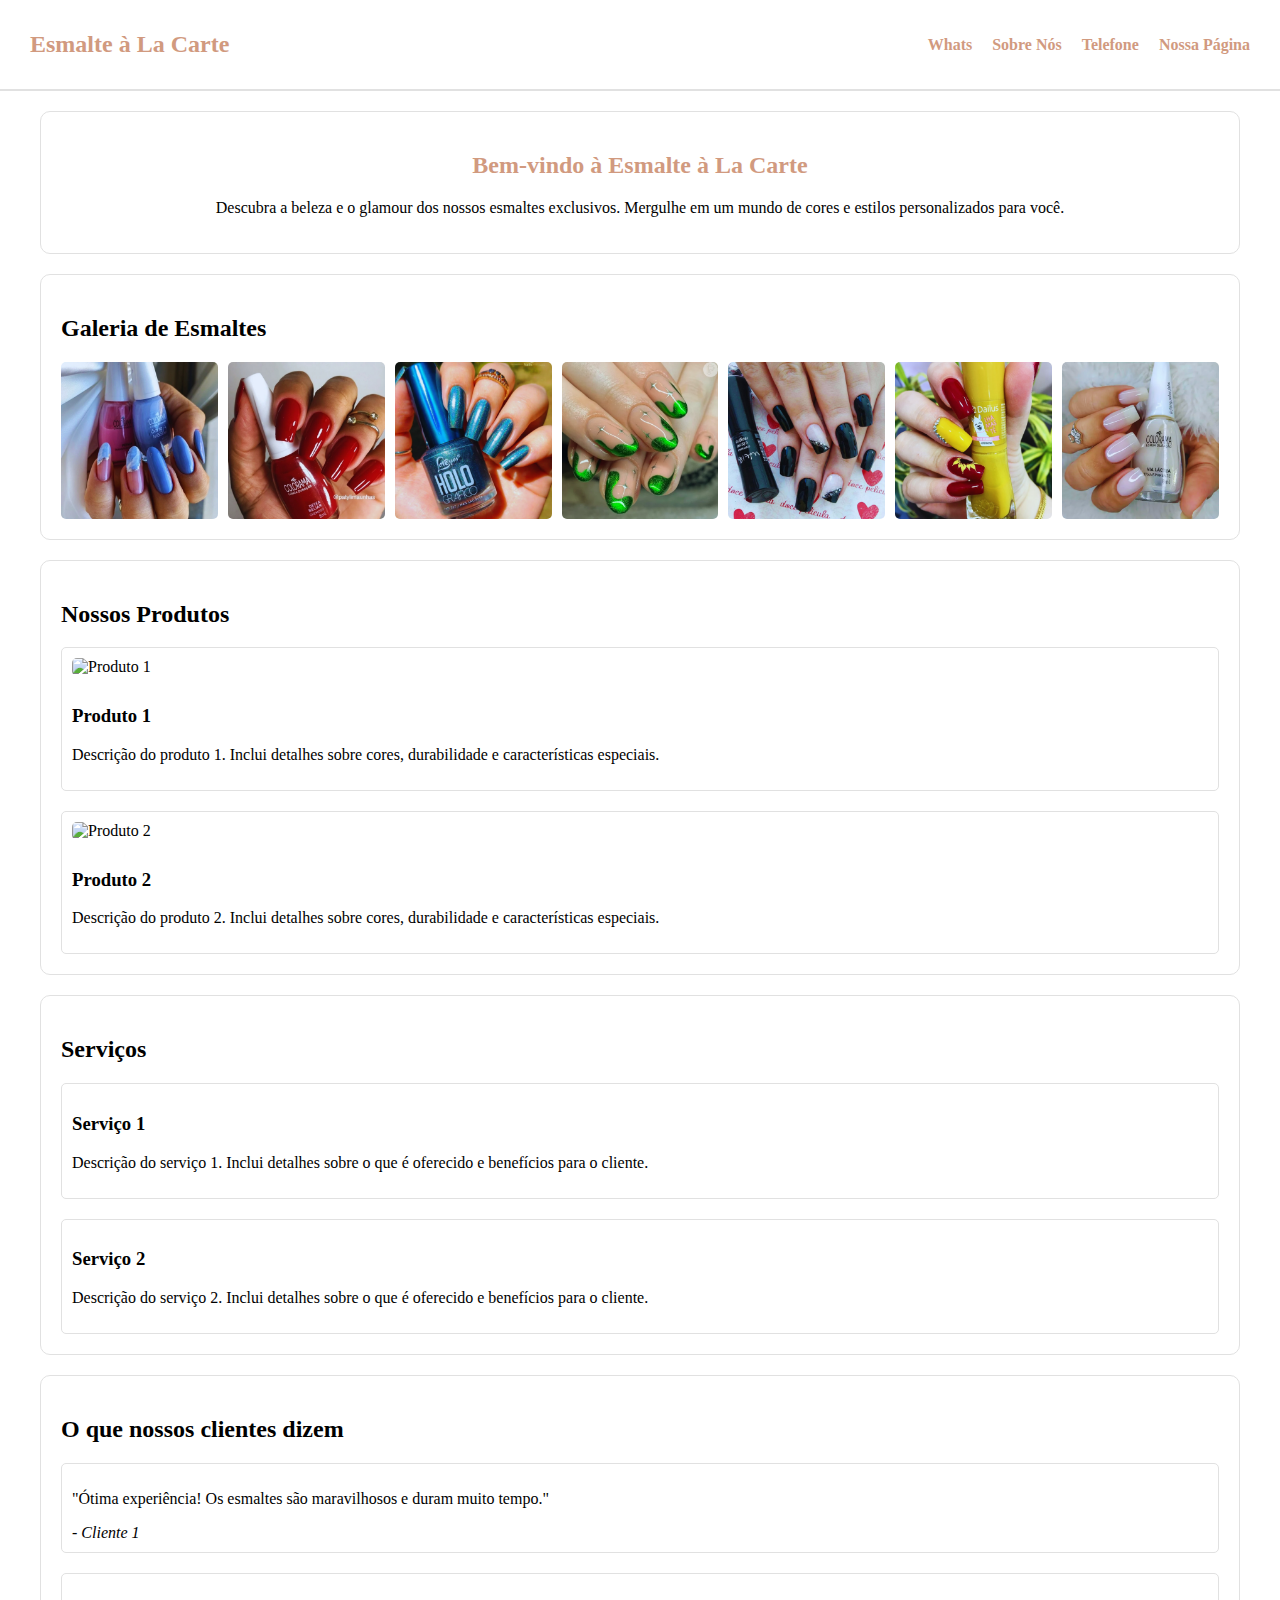
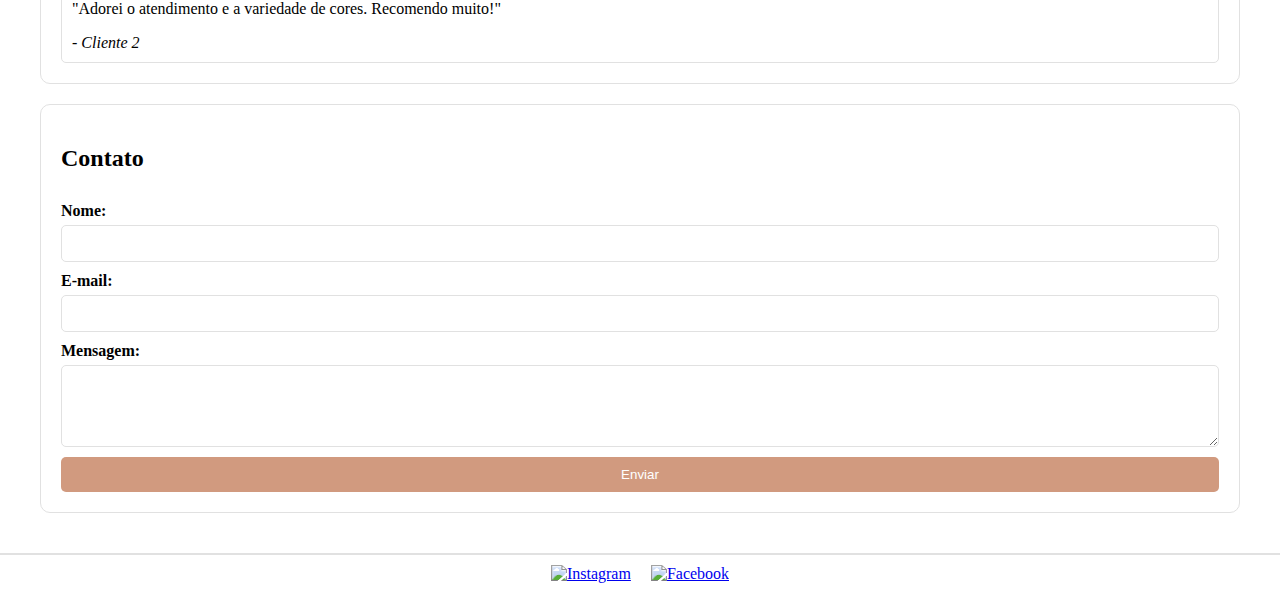
==== index.html @ 8a5c45cd "x" ====
<!DOCTYPE html>
<html lang="pt-BR">
<head>
    <meta charset="UTF-8">
    <meta name="viewport" content="width=device-width, initial-scale=1.0">
    <title>Esmalte à La Carte</title>
    <link rel="stylesheet" href="css/styles.css">
    <style>
       
        body {
            margin: 0;
            padding: 0;
            overflow: hidden; 
            color: var(--text-color);
        }
        
        .background-video {
            position: absolute;
            top: 0;
            left: 0;
            width: 100%;
            height: 100%;
            object-fit: cover; 
            z-index: -1; /
        }

        header, main, footer {
            position: relative; 
            z-index: 1;
        }
    </style>
</head>
<body>
    
    <video class="background-video" autoplay muted loop>
        <source src="css/capa.mp4" type="video/mp4">
        Seu navegador não suporta a tag de vídeo.
    </video>

    <header>
        <div class="logo">
            <h1>Esmalte à La Carte</h1>
        </div>
        <nav>
            <ul>
                <li><a href="#">Whats</a></li>
                <li><a href="#">Sobre Nós</a></li>
                <li><a href="#">Telefone</a></li>
                <li><a href="#">Nossa Página</a></li>
            </ul>
        </nav>
    </header>

    <main>
        <section class="hero">
            <h2>Bem-vindo à Esmalte à La Carte</h2>
            <p>Descubra a beleza e o glamour dos nossos esmaltes exclusivos. Mergulhe em um mundo de cores e estilos personalizados para você.</p>
        </section>

        <section class="gallery">
            <h2>Galeria de Esmaltes</h2>
            <div class="gallery-images">
                <img src="img/1.jpg" alt="Esmalte 1">
                <img src="img/2.jpg" alt="Esmalte 2">
                <img src="img/3.png" alt="Esmalte 3">
                <img src="img/4.png" alt="Esmalte 4">
                <img src="img/5.png" alt="Esmalte 5">
                <img src="img/6.png" alt="Esmalte 6">
                <img src="img/7.png" alt="Esmalte 7">
            </div>
        </section>

        <section class="products">
            <h2>Nossos Produtos</h2>
            <div class="product-list">
                <div class="product-item">
                    <img src="product1.jpg" alt="Produto 1">
                    <h3>Produto 1</h3>
                    <p>Descrição do produto 1. Inclui detalhes sobre cores, durabilidade e características especiais.</p>
                </div>
                <div class="product-item">
                    <img src="product2.jpg" alt="Produto 2">
                    <h3>Produto 2</h3>
                    <p>Descrição do produto 2. Inclui detalhes sobre cores, durabilidade e características especiais.</p>
                </div>
            </div>
        </section>

        <section class="services">
            <h2>Serviços</h2>
            <div class="service-list">
                <div class="service-item">
                    <h3>Serviço 1</h3>
                    <p>Descrição do serviço 1. Inclui detalhes sobre o que é oferecido e benefícios para o cliente.</p>
                </div>
                <div class="service-item">
                    <h3>Serviço 2</h3>
                    <p>Descrição do serviço 2. Inclui detalhes sobre o que é oferecido e benefícios para o cliente.</p>
                </div>
               
            </div>
        </section>

        <section class="testimonials">
            <h2>O que nossos clientes dizem</h2>
            <div class="testimonial-list">
                <div class="testimonial-item">
                    <p>"Ótima experiência! Os esmaltes são maravilhosos e duram muito tempo."</p>
                    <cite>- Cliente 1</cite>
                </div>
                <div class="testimonial-item">
                    <p>"Adorei o atendimento e a variedade de cores. Recomendo muito!"</p>
                    <cite>- Cliente 2</cite>
                </div>
                
            </div>
        </section>

        <section class="contact">
            <h2>Contato</h2>
            <form action="#" method="post">
                <label for="name">Nome:</label>
                <input type="text" id="name" name="name" required>
                
                <label for="email">E-mail:</label>
                <input type="email" id="email" name="email" required>
                
                <label for="message">Mensagem:</label>
                <textarea id="message" name="message" rows="4" required></textarea>
                
                <button type="submit">Enviar</button>
            </form>
        </section>
    </main>

    <footer>
        <div class="social-icons">
            <a href="#"><img src="instagram.ico" alt="Instagram"></a>
            <a href="#"><img src="facebook.ico" alt="Facebook"></a>
        </div>
    </footer>
</body>
</html>
---- css/styles.css ----
/* CSS para o vídeo de fundo */
body {
    margin: 0;
    padding: 0;
    overflow: hidden; /* Evita barras de rolagem */
    color: var(--text-color);
}

.background-video {
    position: absolute;
    top: 0;
    left: 0;
    width: 100%;
    height: 100%;
    object-fit: cover; /* Faz o vídeo cobrir toda a tela */
    z-index: -1; /* Coloca o vídeo atrás do conteúdo */
}

header, main, footer {
    position: relative; /* Garante que o conteúdo esteja sobre o vídeo */
    z-index: 1;
}

/* Estilo do cabeçalho */
header {
    background: rgba(255, 255, 255, 0.8); /* Fundo branco semi-transparente */
    border-bottom: 2px solid #e1e1e1;
    padding: 15px 30px;
    display: flex;
    justify-content: space-between;
    align-items: center;
}

.logo h1 {
    font-size: 24px;
    color: #d19a7f; /* Cor dourada para o tema */
}

nav ul {
    list-style: none;
    display: flex;
    gap: 20px;
    margin: 0;
    padding: 0;
}

nav a {
    text-decoration: none;
    color: #d19a7f;
    font-weight: bold;
    transition: color 0.3s;
}

nav a:hover {
    color: #b36f6f; /* Efeito hover para o menu */
}

/* Estilo das seções principais */
main {
    padding: 20px;
    max-width: 1200px; /* Largura máxima para centralizar o conteúdo */
    margin: 0 auto; /* Centraliza o conteúdo horizontalmente */
}

.hero, .gallery, .products, .services, .testimonials, .contact {
    background: rgba(255, 255, 255, 0.9); /* Fundo branco quase opaco */
    border: 1px solid #e1e1e1;
    padding: 20px;
    border-radius: 10px;
    margin-bottom: 20px;
}

.hero {
    text-align: center;
}

.hero h2 {
    color: #d19a7f;
}

.gallery-images {
    display: grid;
    grid-template-columns: repeat(auto-fill, minmax(150px, 1fr));
    gap: 10px;
}

.gallery-images img {
    width: 100%;
    height: auto;
    border-radius: 5px;
    transition: transform 0.3s, box-shadow 0.3s;
}

.gallery-images img:hover {
    transform: scale(1.05); /* Efeito hover para as imagens */
    box-shadow: 0 4px 8px rgba(0, 0, 0, 0.2);
}

.product-list, .service-list, .testimonial-list {
    display: flex;
    flex-wrap: wrap;
    gap: 20px;
}

.product-item, .service-item, .testimonial-item {
    flex: 1 1 calc(50% - 20px);
    background: #fff;
    border: 1px solid #e1e1e1;
    border-radius: 5px;
    padding: 10px;
}

.product-item img, .service-item img {
    width: 100%;
    border-radius: 5px;
    margin-bottom: 10px;
}

form {
    display: flex;
    flex-direction: column;
}

form label {
    margin-top: 10px;
    font-weight: bold;
}

form input, form textarea {
    padding: 10px;
    margin-top: 5px;
    border: 1px solid #e1e1e1;
    border-radius: 5px;
}

form button {
    margin-top: 10px;
    padding: 10px;
    background-color: #d19a7f;
    border: none;
    color: #fff;
    border-radius: 5px;
    cursor: pointer;
    transition: background-color 0.3s;
}

form button:hover {
    background-color: #b36f6f;
}

footer {
    background: rgba(255, 255, 255, 0.8); /* Fundo branco semi-transparente */
    padding: 10px 20px;
    text-align: center;
    border-top: 2px solid #e1e1e1;
}

.social-icons {
    display: flex;
    justify-content: center;
    gap: 20px;
}

.social-icons img {
    width: 24px;
    height: 24px;
    transition: opacity 0.3s;
}

.social-icons img:hover {
    opacity: 0.7; /* Efeito hover para os ícones sociais */
}

/* Estilo padrão do cursor para links e botões */
a, button {
    cursor: pointer; /* Cursor em forma de dedo */
}
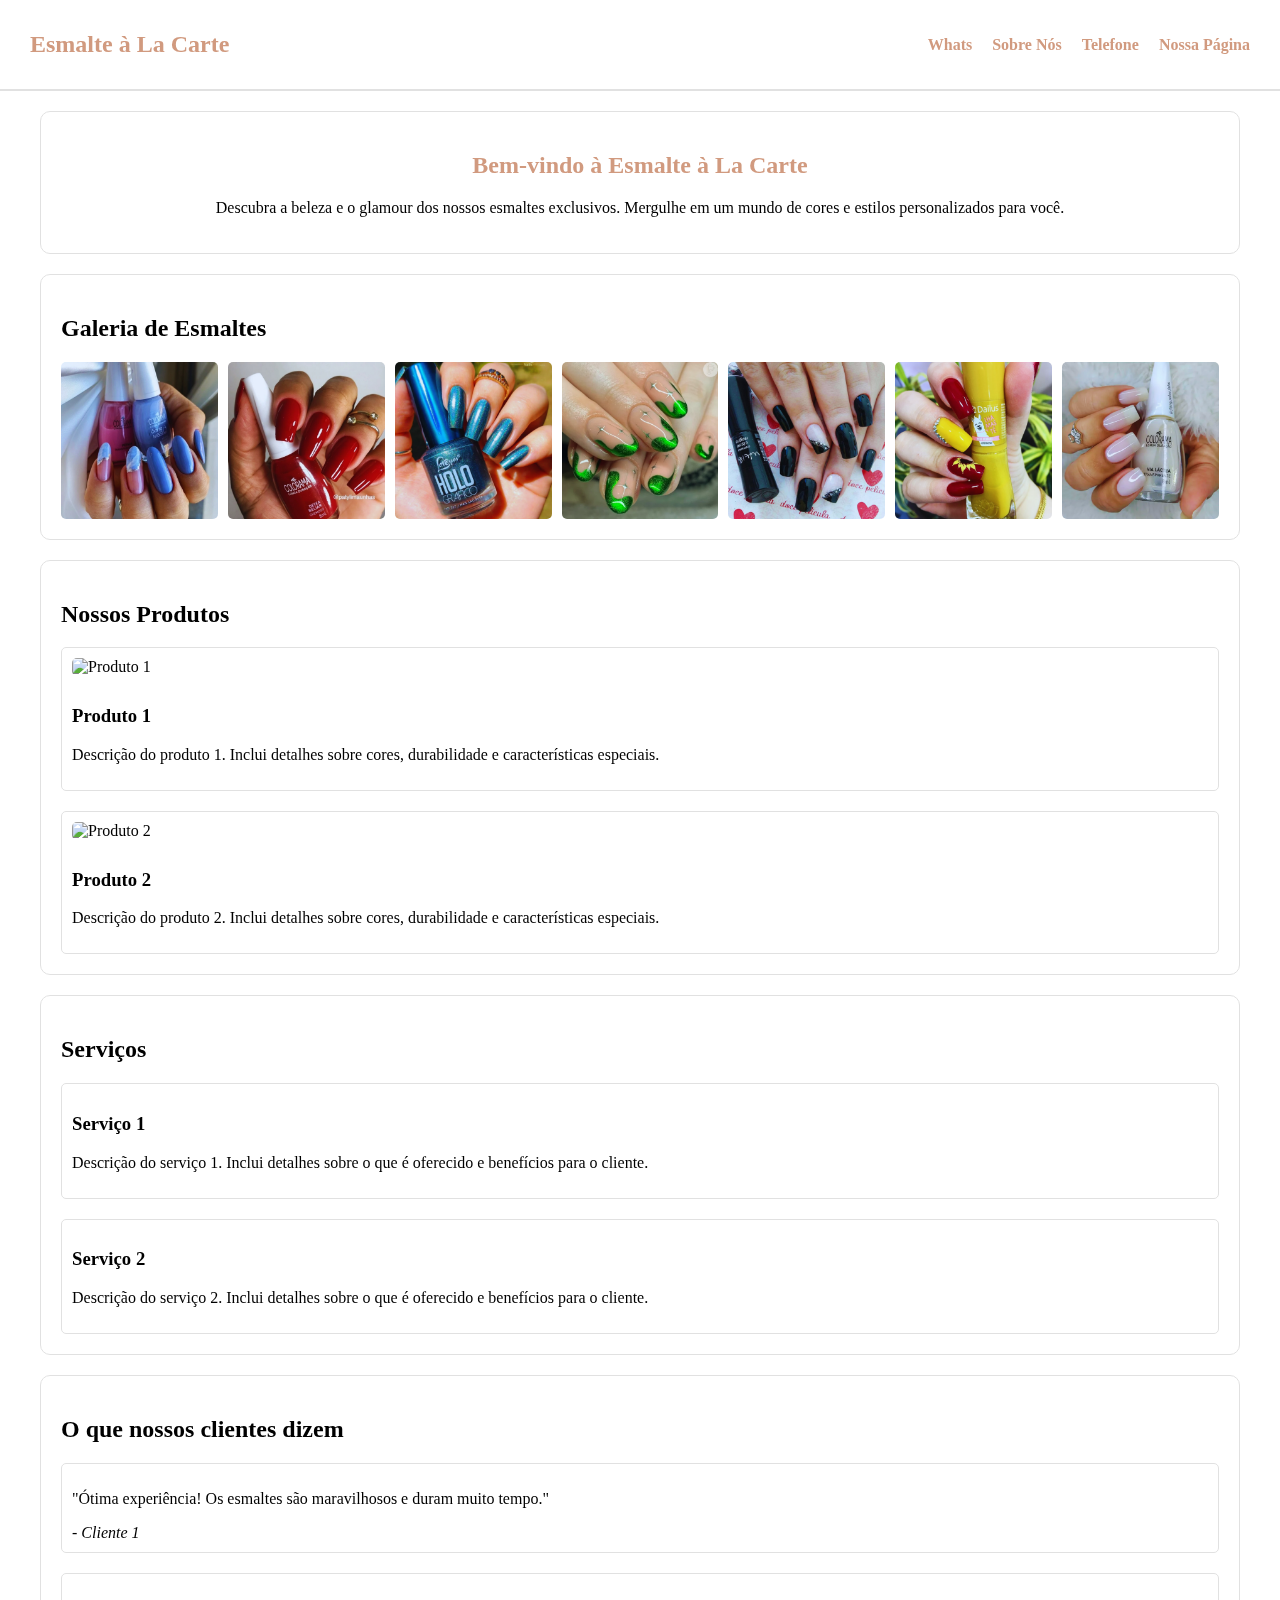
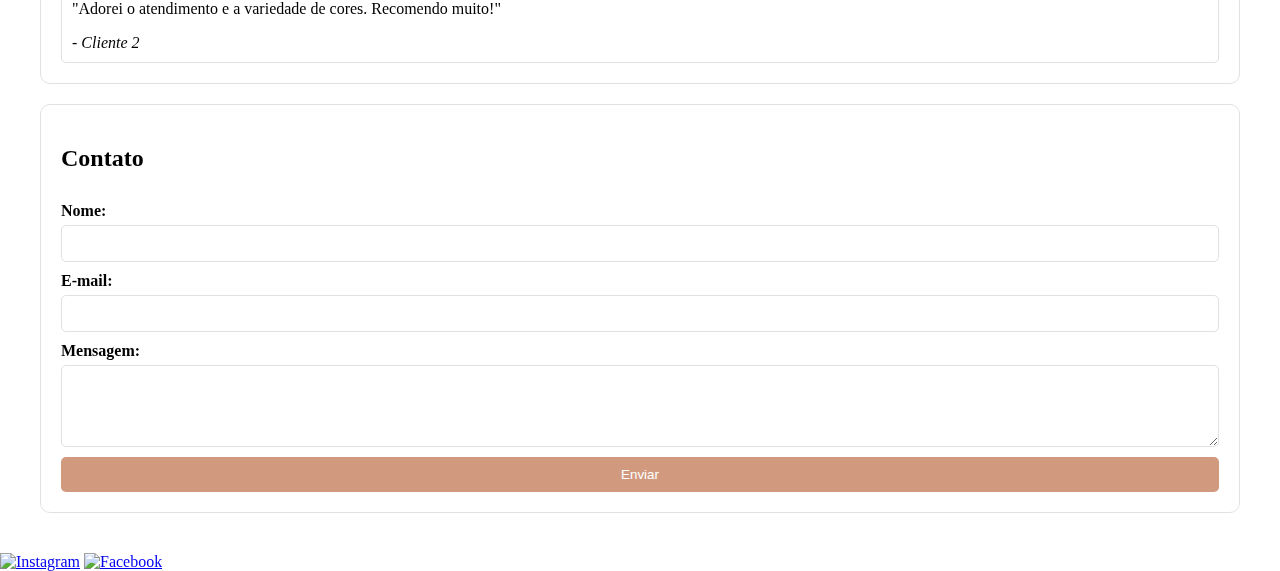
==== commit e9b62df9: "s" ====
--- a/index.html
+++ b/index.html
@@ -5,33 +5,8 @@
     <meta name="viewport" content="width=device-width, initial-scale=1.0">
     <title>Esmalte à La Carte</title>
     <link rel="stylesheet" href="css/styles.css">
-    <style>
-       
-        body {
-            margin: 0;
-            padding: 0;
-            overflow: hidden; 
-            color: var(--text-color);
-        }
-        
-        .background-video {
-            position: absolute;
-            top: 0;
-            left: 0;
-            width: 100%;
-            height: 100%;
-            object-fit: cover; 
-            z-index: -1; /
-        }
-
-        header, main, footer {
-            position: relative; 
-            z-index: 1;
-        }
-    </style>
 </head>
 <body>
-    
     <video class="background-video" autoplay muted loop>
         <source src="css/capa.mp4" type="video/mp4">
         Seu navegador não suporta a tag de vídeo.
@@ -43,21 +18,21 @@
         </div>
         <nav>
             <ul>
-                <li><a href="#">Whats</a></li>
-                <li><a href="#">Sobre Nós</a></li>
-                <li><a href="#">Telefone</a></li>
-                <li><a href="#">Nossa Página</a></li>
+                <li><a href="#whats">Whats</a></li>
+                <li><a href="#sobre-nos">Sobre Nós</a></li>
+                <li><a href="#telefone">Telefone</a></li>
+                <li><a href="#nossa-pagina">Nossa Página</a></li>
             </ul>
         </nav>
     </header>
 
     <main>
-        <section class="hero">
+        <section id="whats" class="hero">
             <h2>Bem-vindo à Esmalte à La Carte</h2>
             <p>Descubra a beleza e o glamour dos nossos esmaltes exclusivos. Mergulhe em um mundo de cores e estilos personalizados para você.</p>
         </section>
 
-        <section class="gallery">
+        <section id="sobre-nos" class="gallery">
             <h2>Galeria de Esmaltes</h2>
             <div class="gallery-images">
                 <img src="img/1.jpg" alt="Esmalte 1">
@@ -70,7 +45,7 @@
             </div>
         </section>
 
-        <section class="products">
+        <section id="telefone" class="products">
             <h2>Nossos Produtos</h2>
             <div class="product-list">
                 <div class="product-item">
@@ -86,7 +61,7 @@
             </div>
         </section>
 
-        <section class="services">
+        <section id="nossa-pagina" class="services">
             <h2>Serviços</h2>
             <div class="service-list">
                 <div class="service-item">
@@ -97,7 +72,6 @@
                     <h3>Serviço 2</h3>
                     <p>Descrição do serviço 2. Inclui detalhes sobre o que é oferecido e benefícios para o cliente.</p>
                 </div>
-               
             </div>
         </section>
 
@@ -112,7 +86,6 @@
                     <p>"Adorei o atendimento e a variedade de cores. Recomendo muito!"</p>
                     <cite>- Cliente 2</cite>
                 </div>
-                
             </div>
         </section>
 
--- a/css/styles.css
+++ b/css/styles.css
@@ -2,12 +2,12 @@
 body {
     margin: 0;
     padding: 0;
-    overflow: hidden; /* Evita barras de rolagem */
     color: var(--text-color);
+   
 }
 
 .background-video {
-    position: absolute;
+    position: fixed; /* Mantém o vídeo fixo no fundo */
     top: 0;
     left: 0;
     width: 100%;
@@ -145,33 +145,3 @@
 }
 
 form button:hover {
-    background-color: #b36f6f;
-}
-
-footer {
-    background: rgba(255, 255, 255, 0.8); /* Fundo branco semi-transparente */
-    padding: 10px 20px;
-    text-align: center;
-    border-top: 2px solid #e1e1e1;
-}
-
-.social-icons {
-    display: flex;
-    justify-content: center;
-    gap: 20px;
-}
-
-.social-icons img {
-    width: 24px;
-    height: 24px;
-    transition: opacity 0.3s;
-}
-
-.social-icons img:hover {
-    opacity: 0.7; /* Efeito hover para os ícones sociais */
-}
-
-/* Estilo padrão do cursor para links e botões */
-a, button {
-    cursor: pointer; /* Cursor em forma de dedo */
-}
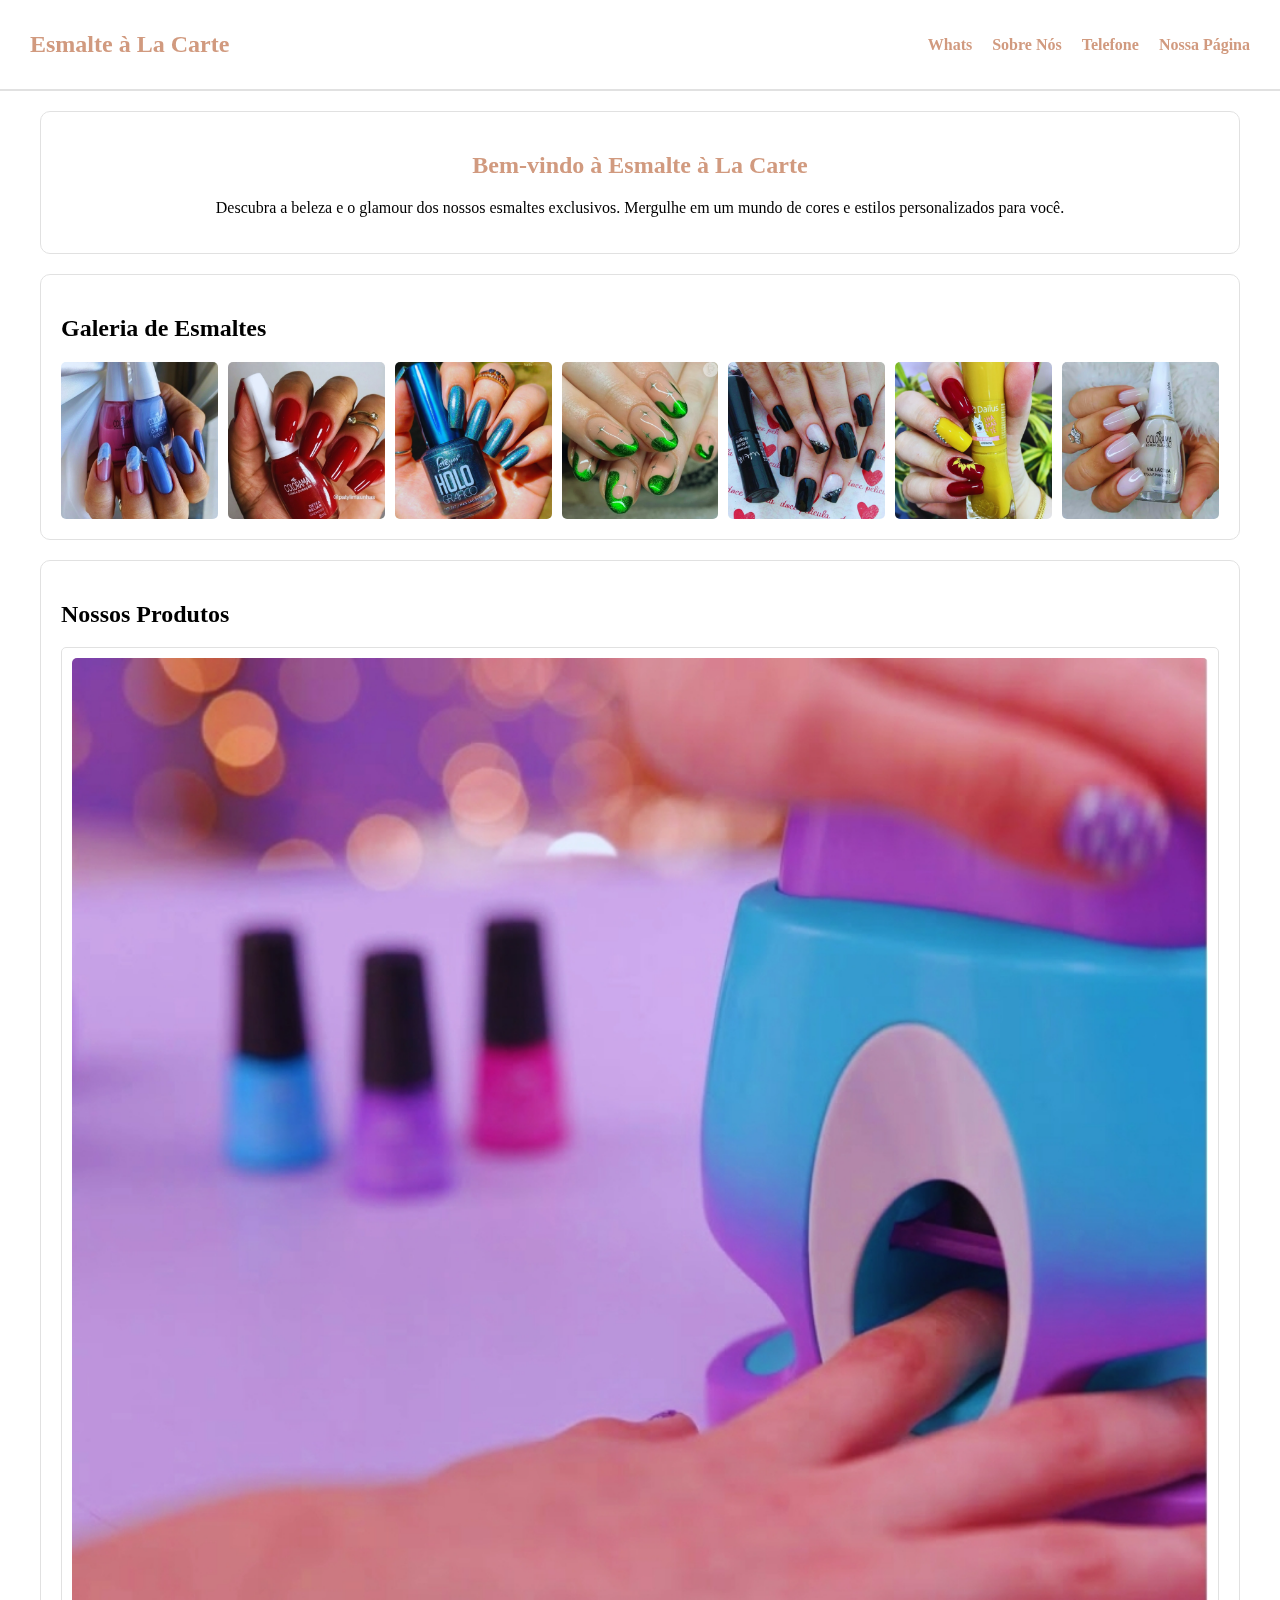
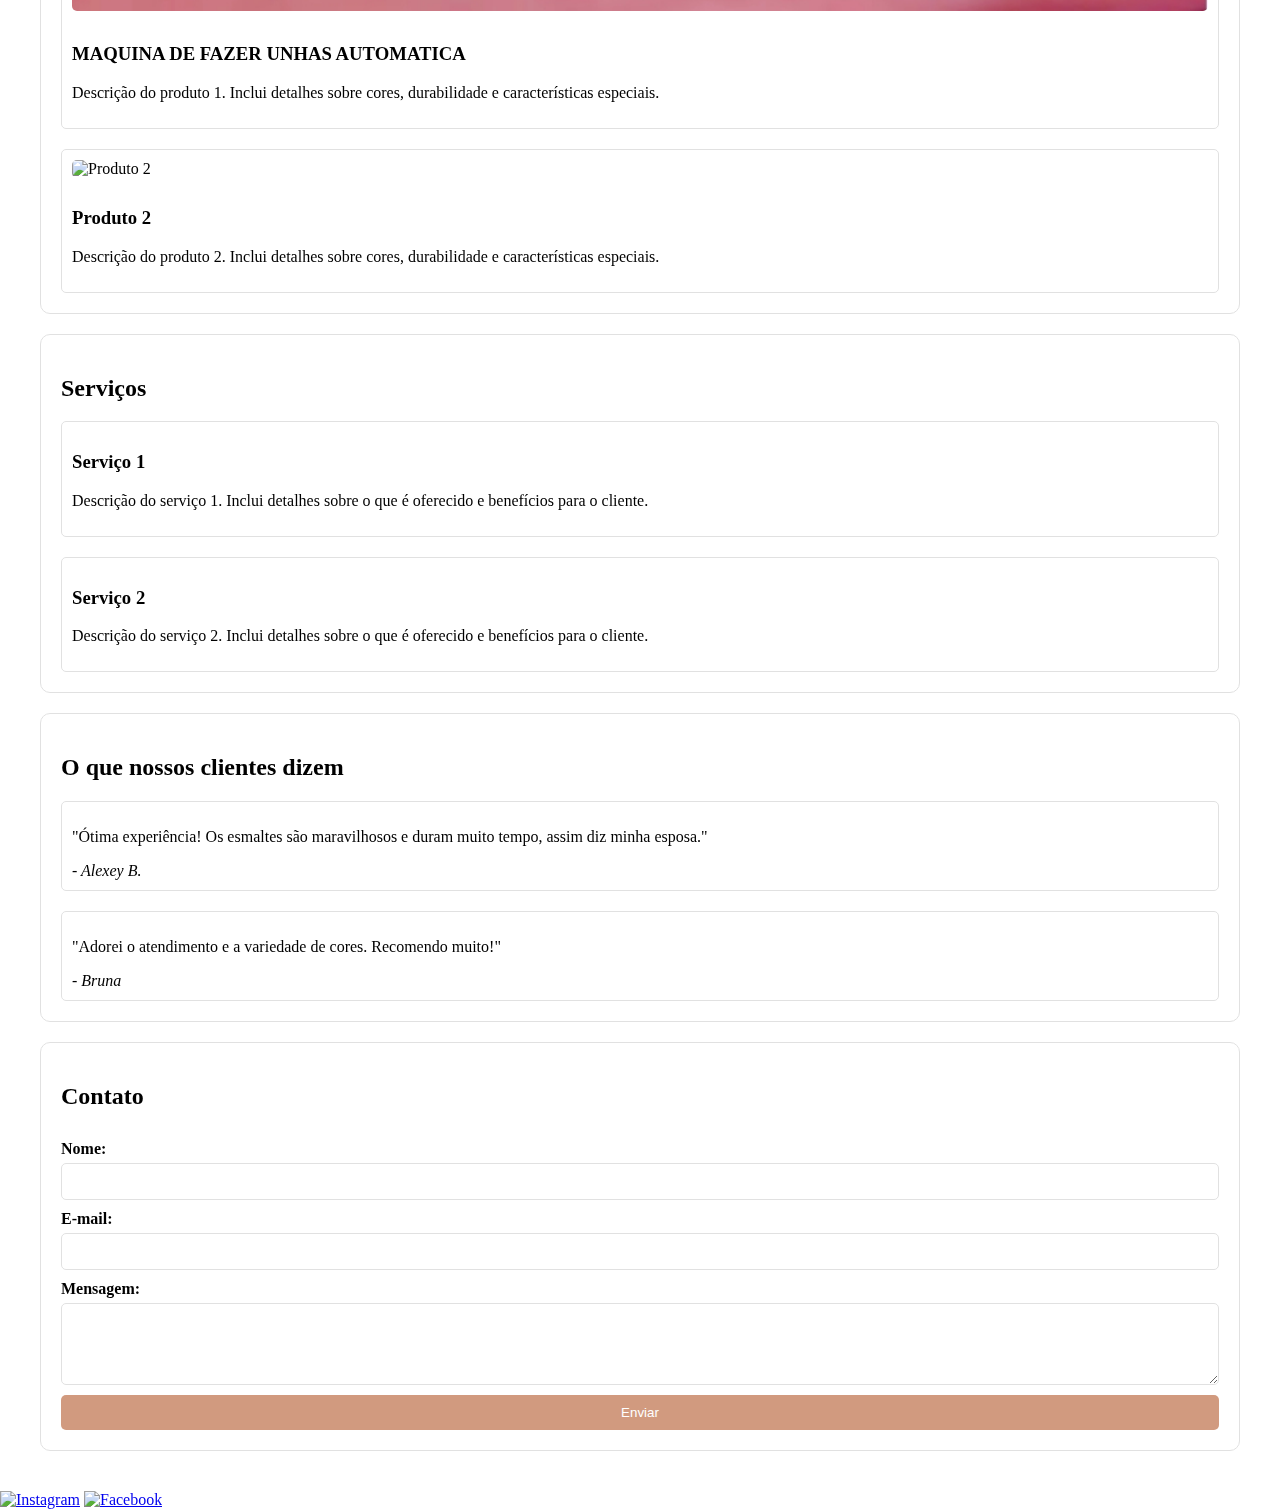
==== commit 99dab6ca: "X" ====
--- a/index.html
+++ b/index.html
@@ -49,8 +49,8 @@
             <h2>Nossos Produtos</h2>
             <div class="product-list">
                 <div class="product-item">
-                    <img src="product1.jpg" alt="Produto 1">
-                    <h3>Produto 1</h3>
+                    <img src="img/produto1.jpg" alt="Produto 1">
+                    <h3>MAQUINA DE FAZER UNHAS AUTOMATICA</h3>
                     <p>Descrição do produto 1. Inclui detalhes sobre cores, durabilidade e características especiais.</p>
                 </div>
                 <div class="product-item">
@@ -79,12 +79,12 @@
             <h2>O que nossos clientes dizem</h2>
             <div class="testimonial-list">
                 <div class="testimonial-item">
-                    <p>"Ótima experiência! Os esmaltes são maravilhosos e duram muito tempo."</p>
-                    <cite>- Cliente 1</cite>
+                    <p>"Ótima experiência! Os esmaltes são maravilhosos e duram muito tempo, assim diz minha esposa."</p>
+                    <cite>- Alexey B.</cite>
                 </div>
                 <div class="testimonial-item">
                     <p>"Adorei o atendimento e a variedade de cores. Recomendo muito!"</p>
-                    <cite>- Cliente 2</cite>
+                    <cite>- Bruna</cite>
                 </div>
             </div>
         </section>
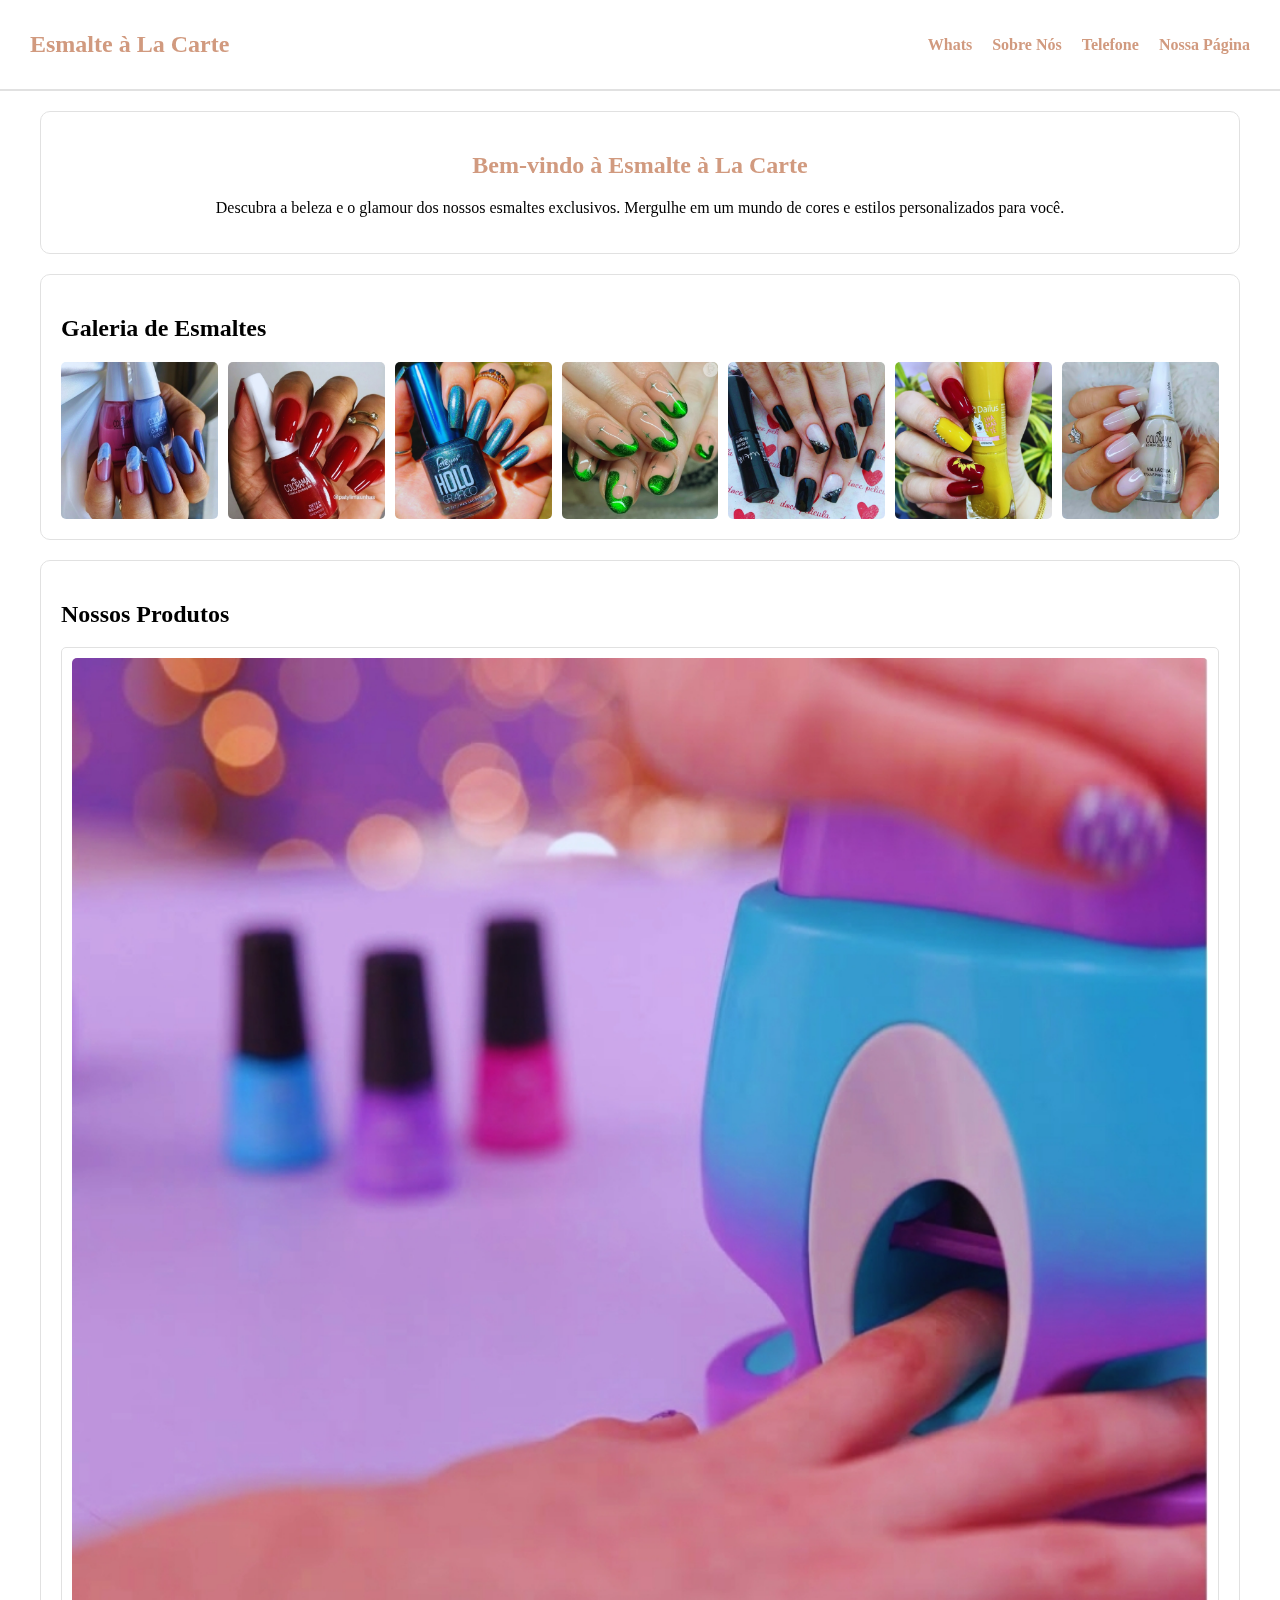
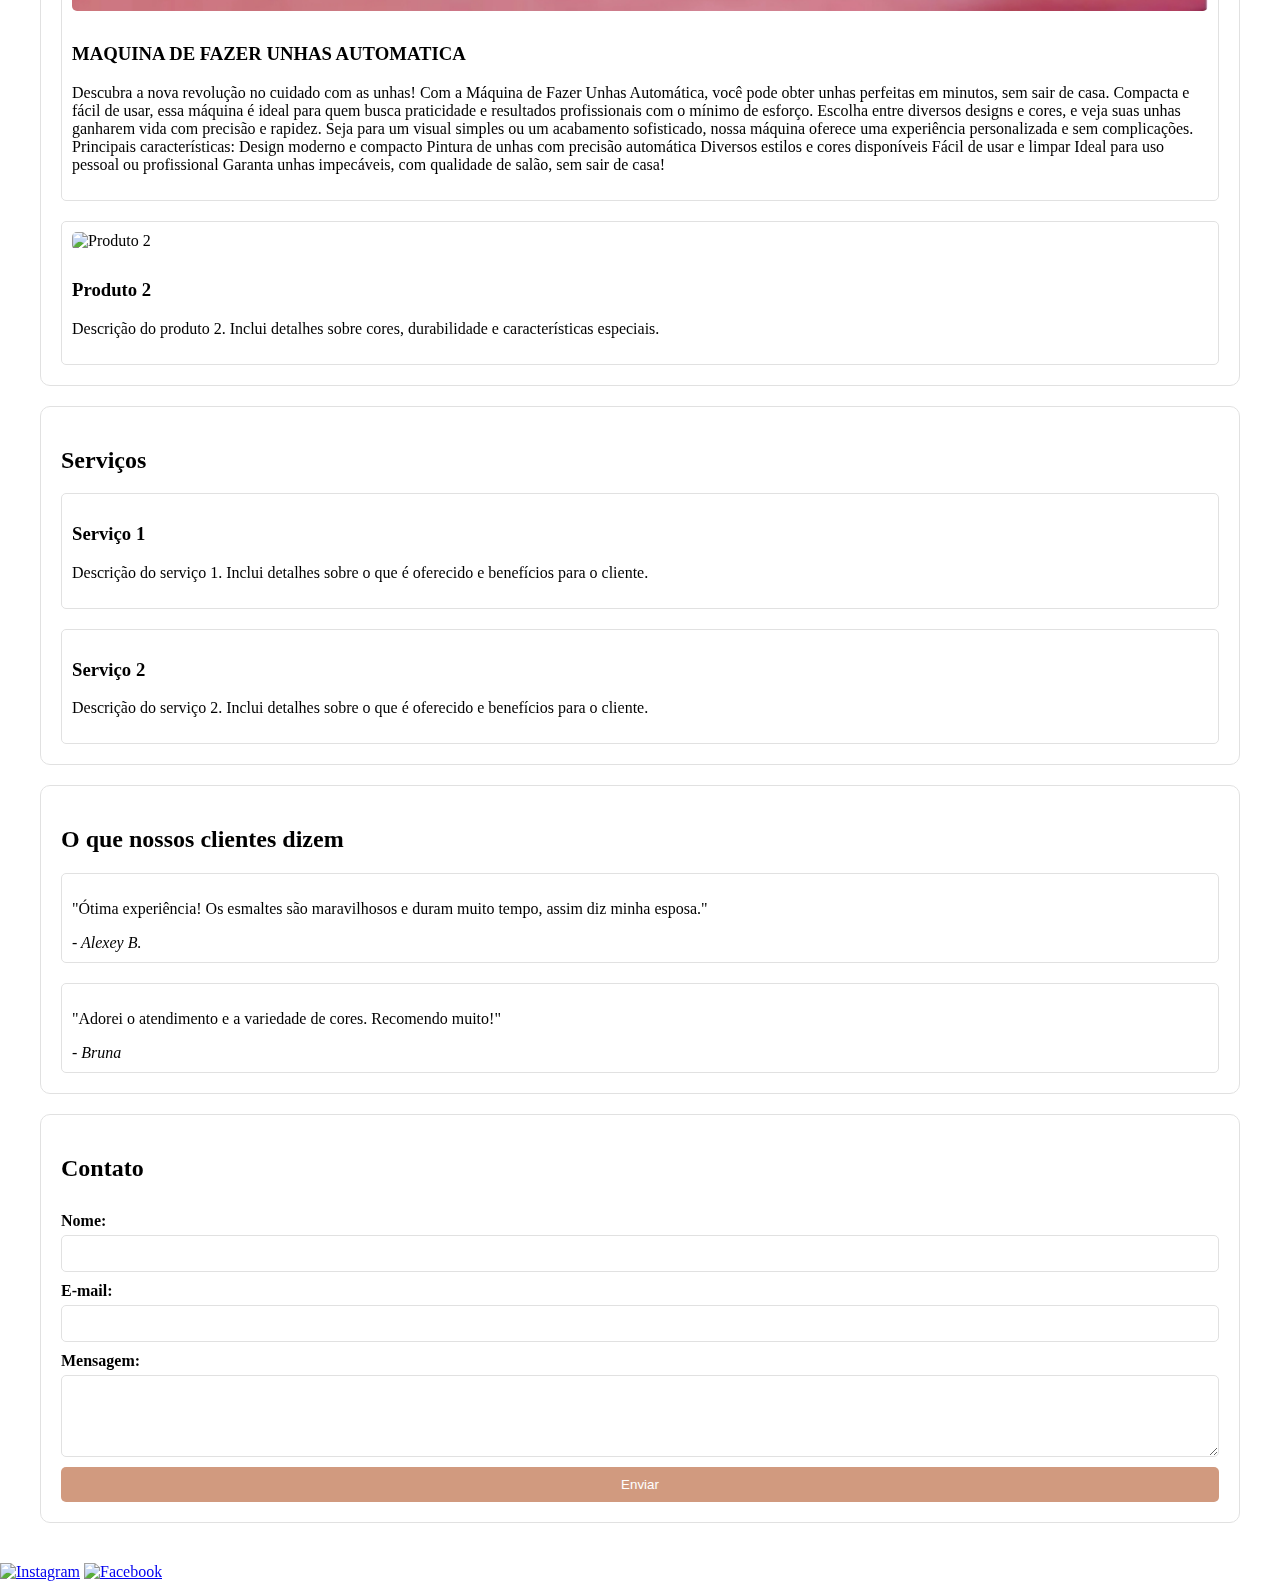
==== commit 70f5e4a6: "X" ====
--- a/index.html
+++ b/index.html
@@ -51,7 +51,16 @@
                 <div class="product-item">
                     <img src="img/produto1.jpg" alt="Produto 1">
                     <h3>MAQUINA DE FAZER UNHAS AUTOMATICA</h3>
-                    <p>Descrição do produto 1. Inclui detalhes sobre cores, durabilidade e características especiais.</p>
+                    <p>Descubra a nova revolução no cuidado com as unhas! Com a Máquina de Fazer Unhas Automática, você pode obter unhas perfeitas em minutos, sem sair de casa. Compacta e fácil de usar, essa máquina é ideal para quem busca praticidade e resultados profissionais com o mínimo de esforço. Escolha entre diversos designs e cores, e veja suas unhas ganharem vida com precisão e rapidez. Seja para um visual simples ou um acabamento sofisticado, nossa máquina oferece uma experiência personalizada e sem complicações.
+
+                        Principais características:
+                        
+                        Design moderno e compacto
+                        Pintura de unhas com precisão automática
+                        Diversos estilos e cores disponíveis
+                        Fácil de usar e limpar
+                        Ideal para uso pessoal ou profissional
+                        Garanta unhas impecáveis, com qualidade de salão, sem sair de casa!</p>
                 </div>
                 <div class="product-item">
                     <img src="product2.jpg" alt="Produto 2">
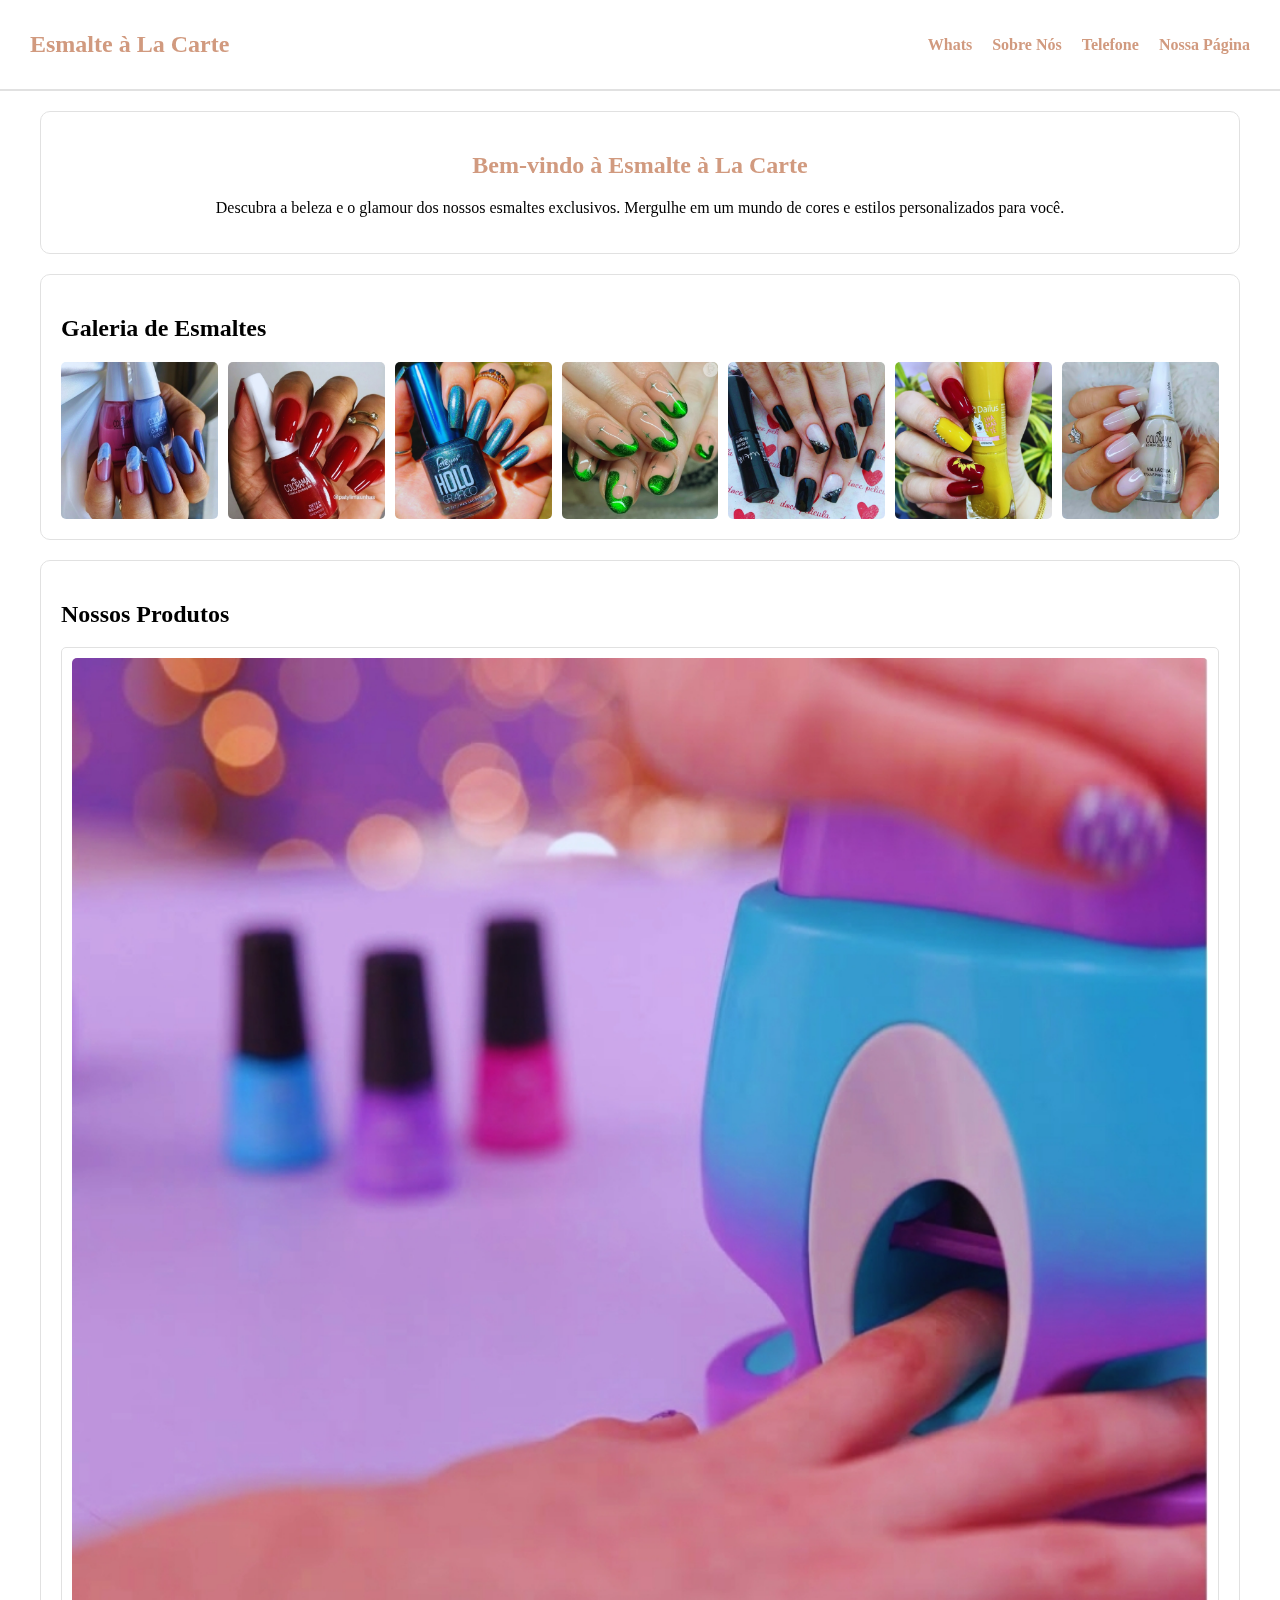
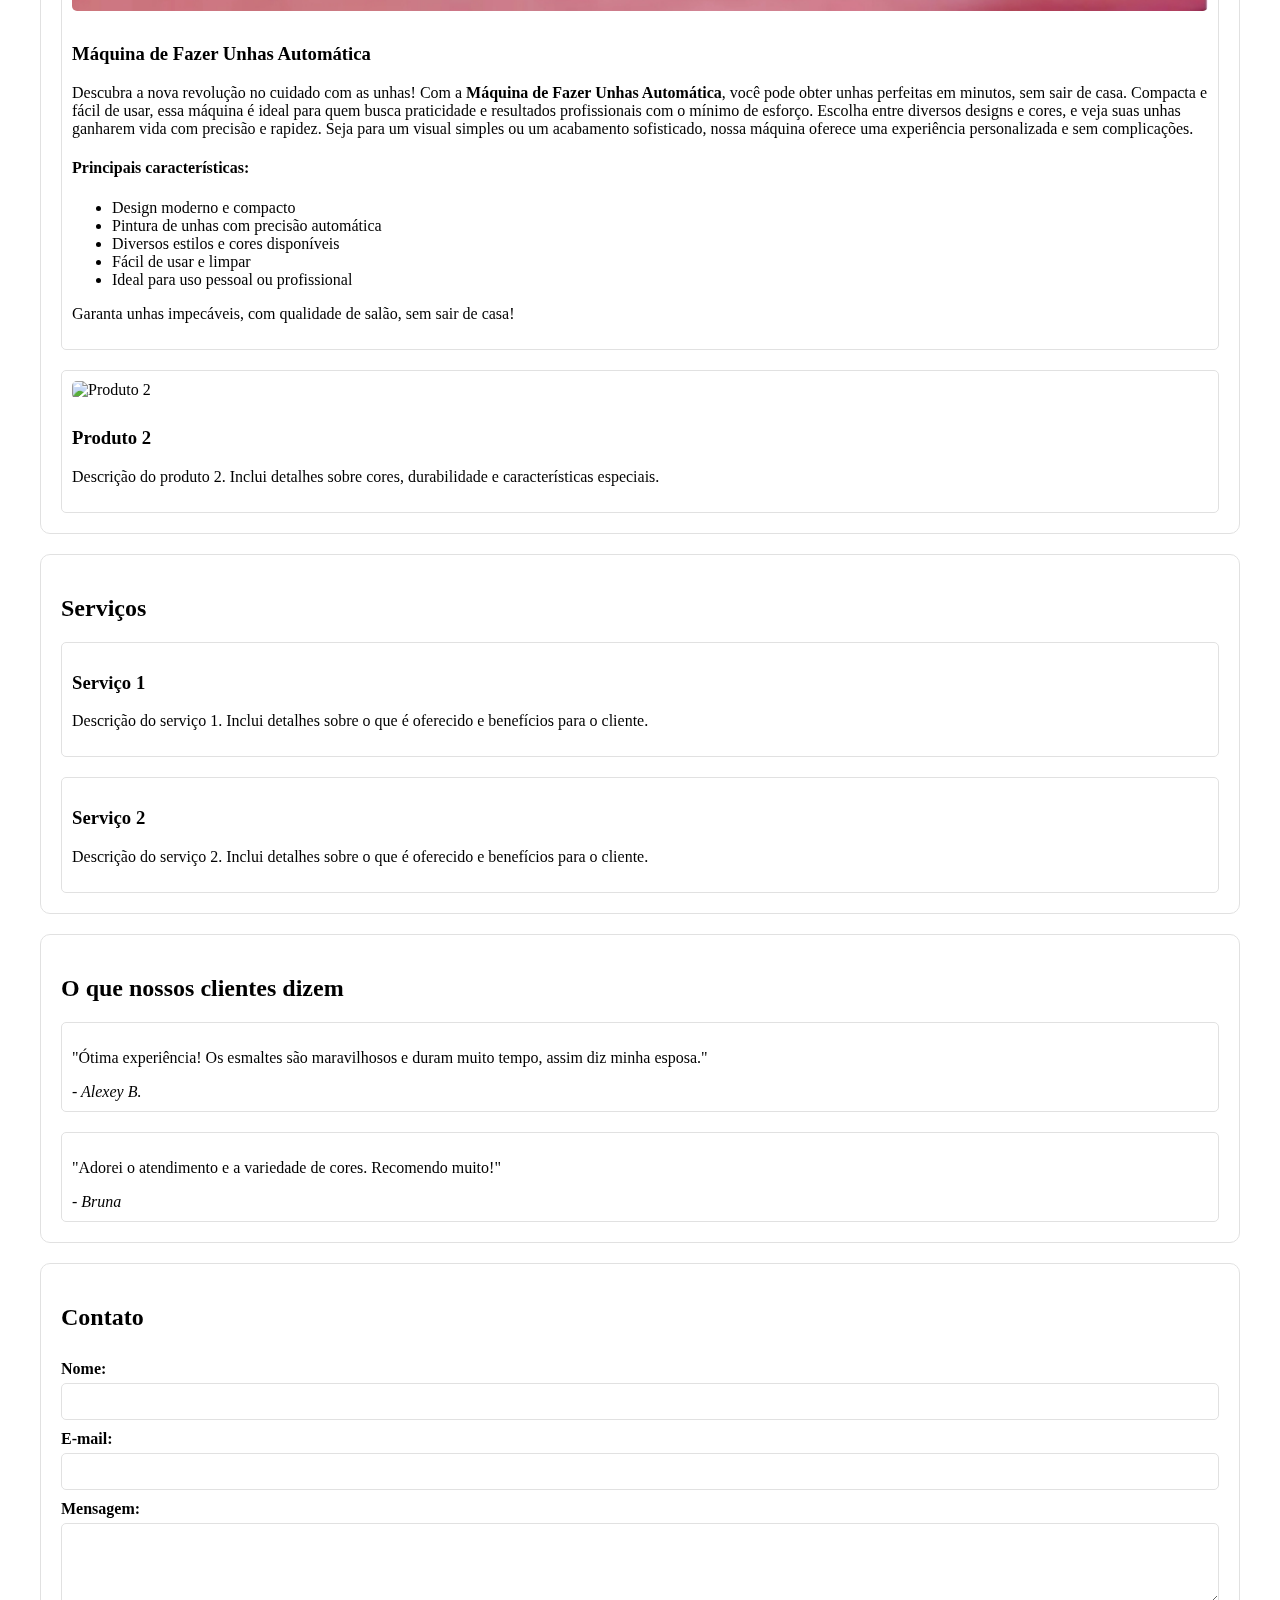
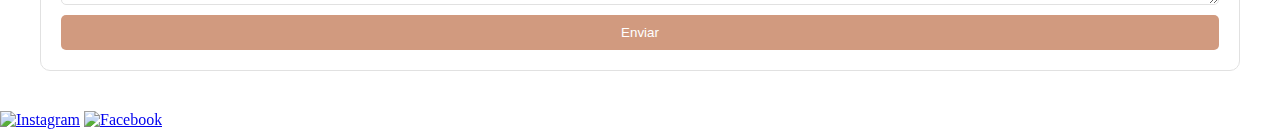
==== commit a43a9e46: "X" ====
--- a/index.html
+++ b/index.html
@@ -50,18 +50,23 @@
             <div class="product-list">
                 <div class="product-item">
                     <img src="img/produto1.jpg" alt="Produto 1">
-                    <h3>MAQUINA DE FAZER UNHAS AUTOMATICA</h3>
-                    <p>Descubra a nova revolução no cuidado com as unhas! Com a Máquina de Fazer Unhas Automática, você pode obter unhas perfeitas em minutos, sem sair de casa. Compacta e fácil de usar, essa máquina é ideal para quem busca praticidade e resultados profissionais com o mínimo de esforço. Escolha entre diversos designs e cores, e veja suas unhas ganharem vida com precisão e rapidez. Seja para um visual simples ou um acabamento sofisticado, nossa máquina oferece uma experiência personalizada e sem complicações.
-
-                        Principais características:
-                        
-                        Design moderno e compacto
-                        Pintura de unhas com precisão automática
-                        Diversos estilos e cores disponíveis
-                        Fácil de usar e limpar
-                        Ideal para uso pessoal ou profissional
-                        Garanta unhas impecáveis, com qualidade de salão, sem sair de casa!</p>
-                </div>
+                    <h3>Máquina de Fazer Unhas Automática</h3>
+                    <p>
+                        Descubra a nova revolução no cuidado com as unhas! Com a <strong>Máquina de Fazer Unhas Automática</strong>, você pode obter unhas perfeitas em minutos, sem sair de casa. Compacta e fácil de usar, essa máquina é ideal para quem busca praticidade e resultados profissionais com o mínimo de esforço. Escolha entre diversos designs e cores, e veja suas unhas ganharem vida com precisão e rapidez. Seja para um visual simples ou um acabamento sofisticado, nossa máquina oferece uma experiência personalizada e sem complicações.
+                    </p>
+                    <h4>Principais características:</h4>
+                    <ul>
+                        <li>Design moderno e compacto</li>
+                        <li>Pintura de unhas com precisão automática</li>
+                        <li>Diversos estilos e cores disponíveis</li>
+                        <li>Fácil de usar e limpar</li>
+                        <li>Ideal para uso pessoal ou profissional</li>
+                    </ul>
+                    <p>
+                        Garanta unhas impecáveis, com qualidade de salão, sem sair de casa!
+                    </p>
+                    
+                </div> 
                 <div class="product-item">
                     <img src="product2.jpg" alt="Produto 2">
                     <h3>Produto 2</h3>
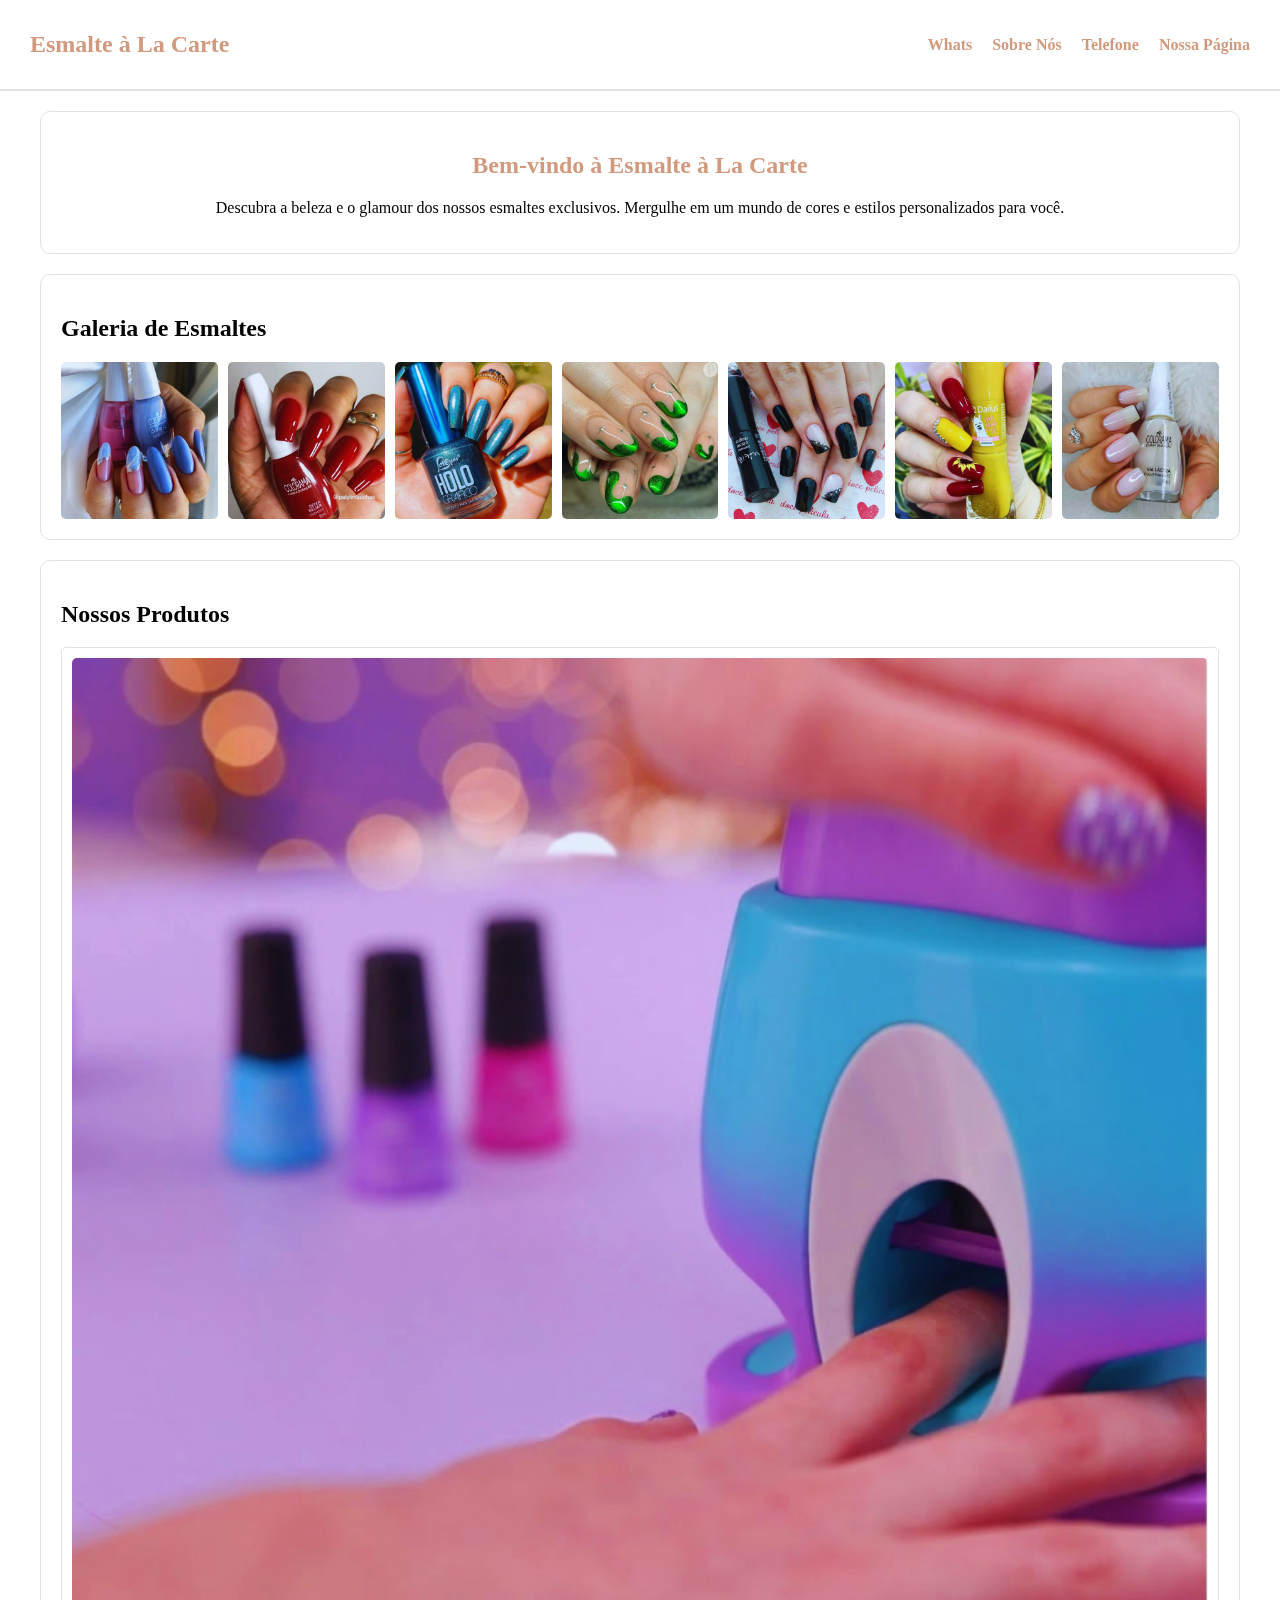
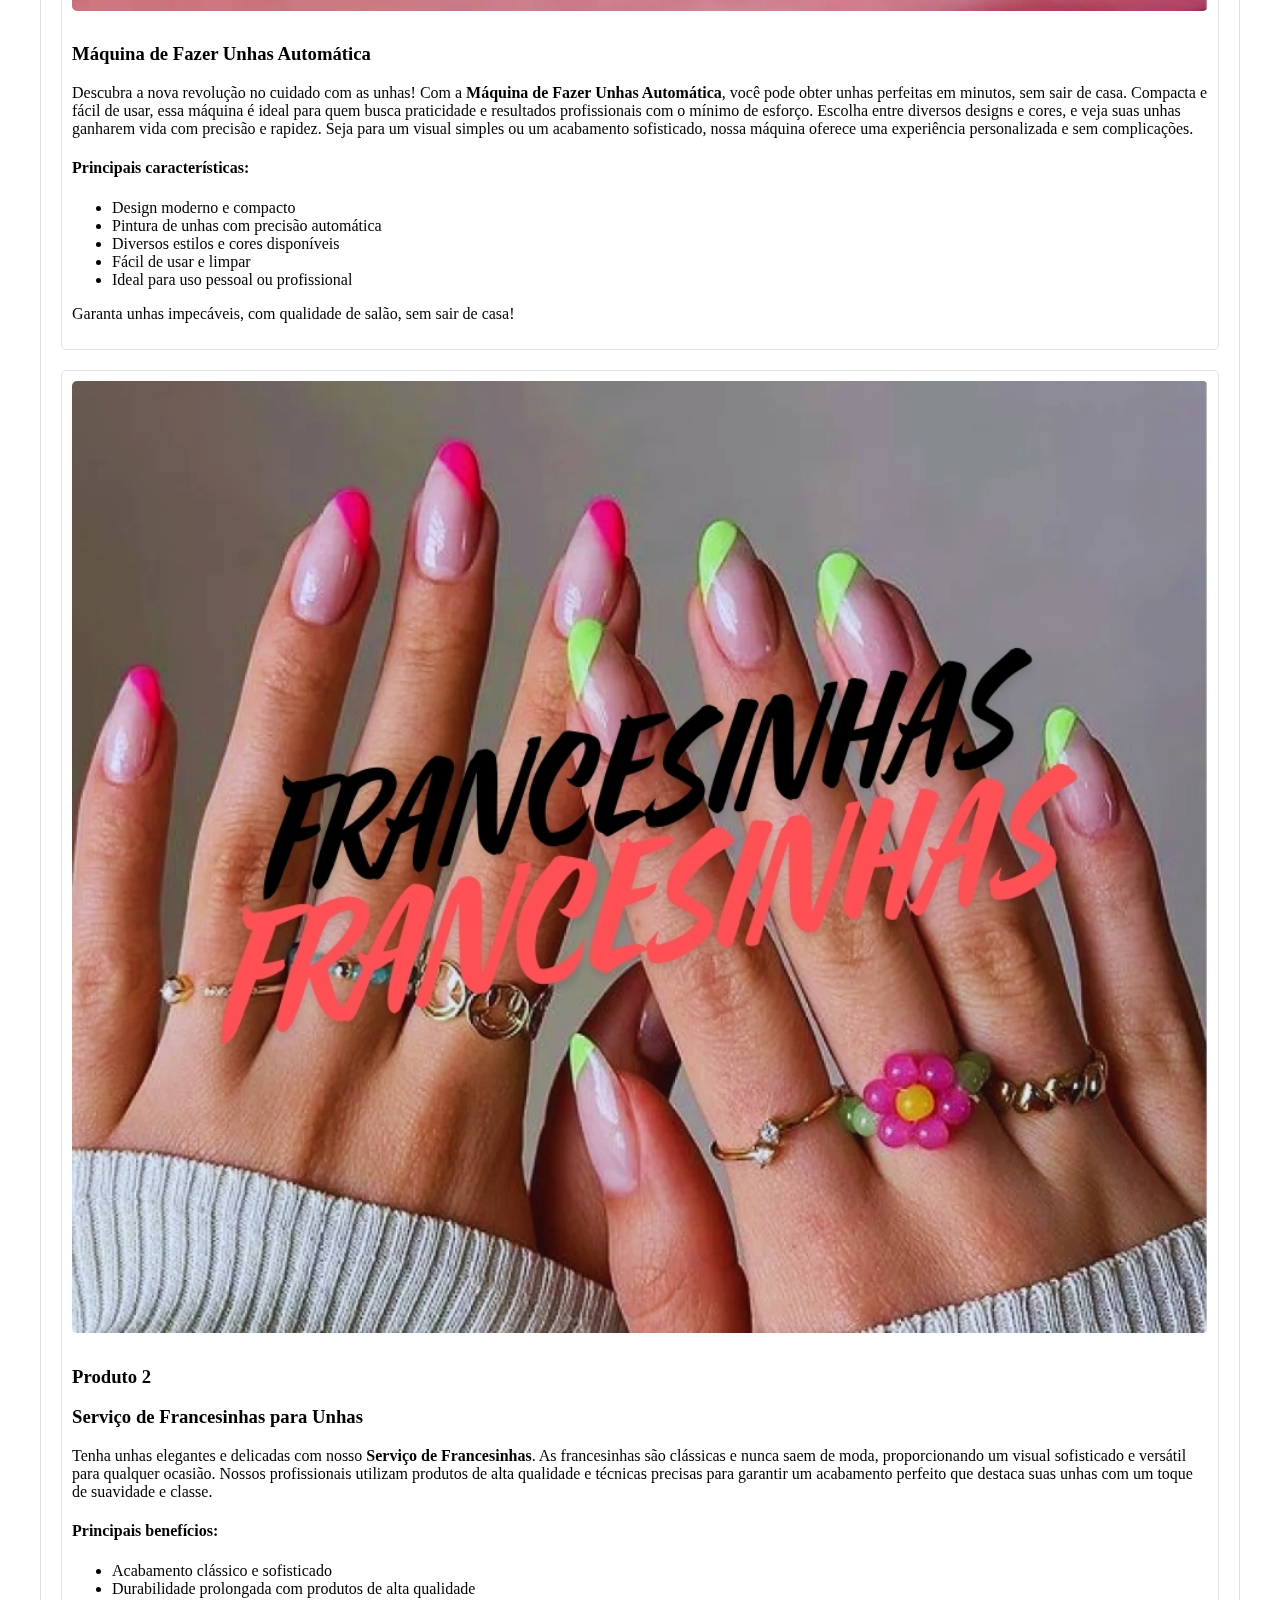
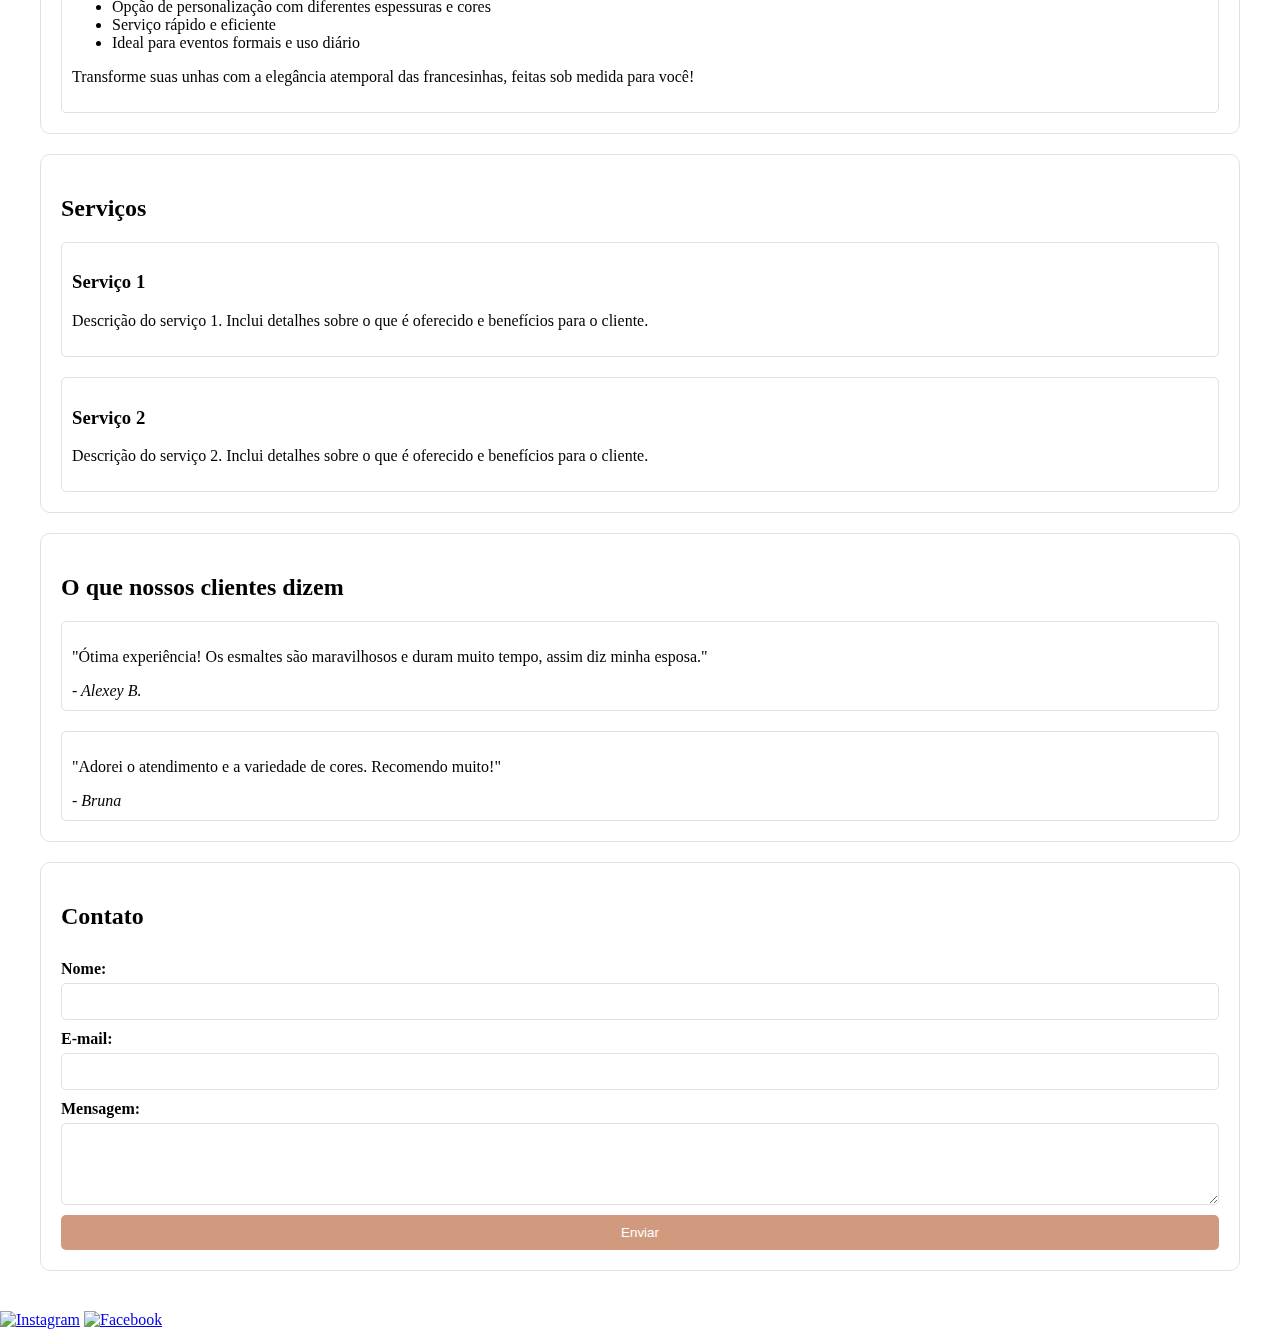
==== commit 4d0efbd5: "X" ====
--- a/index.html
+++ b/index.html
@@ -68,9 +68,24 @@
                     
                 </div> 
                 <div class="product-item">
-                    <img src="product2.jpg" alt="Produto 2">
+                    <img src="img/produto2.jpg" alt="Produto 2">
                     <h3>Produto 2</h3>
-                    <p>Descrição do produto 2. Inclui detalhes sobre cores, durabilidade e características especiais.</p>
+                    <h3>Serviço de Francesinhas para Unhas</h3>
+                    <p>
+                        Tenha unhas elegantes e delicadas com nosso <strong>Serviço de Francesinhas</strong>. As francesinhas são clássicas e nunca saem de moda, proporcionando um visual sofisticado e versátil para qualquer ocasião. Nossos profissionais utilizam produtos de alta qualidade e técnicas precisas para garantir um acabamento perfeito que destaca suas unhas com um toque de suavidade e classe.
+                    </p>
+                    <h4>Principais benefícios:</h4>
+                    <ul>
+                        <li>Acabamento clássico e sofisticado</li>
+                        <li>Durabilidade prolongada com produtos de alta qualidade</li>
+                        <li>Opção de personalização com diferentes espessuras e cores</li>
+                        <li>Serviço rápido e eficiente</li>
+                        <li>Ideal para eventos formais e uso diário</li>
+                    </ul>
+                    <p>
+                        Transforme suas unhas com a elegância atemporal das francesinhas, feitas sob medida para você!
+                    </p>
+                    
                 </div>
             </div>
         </section>
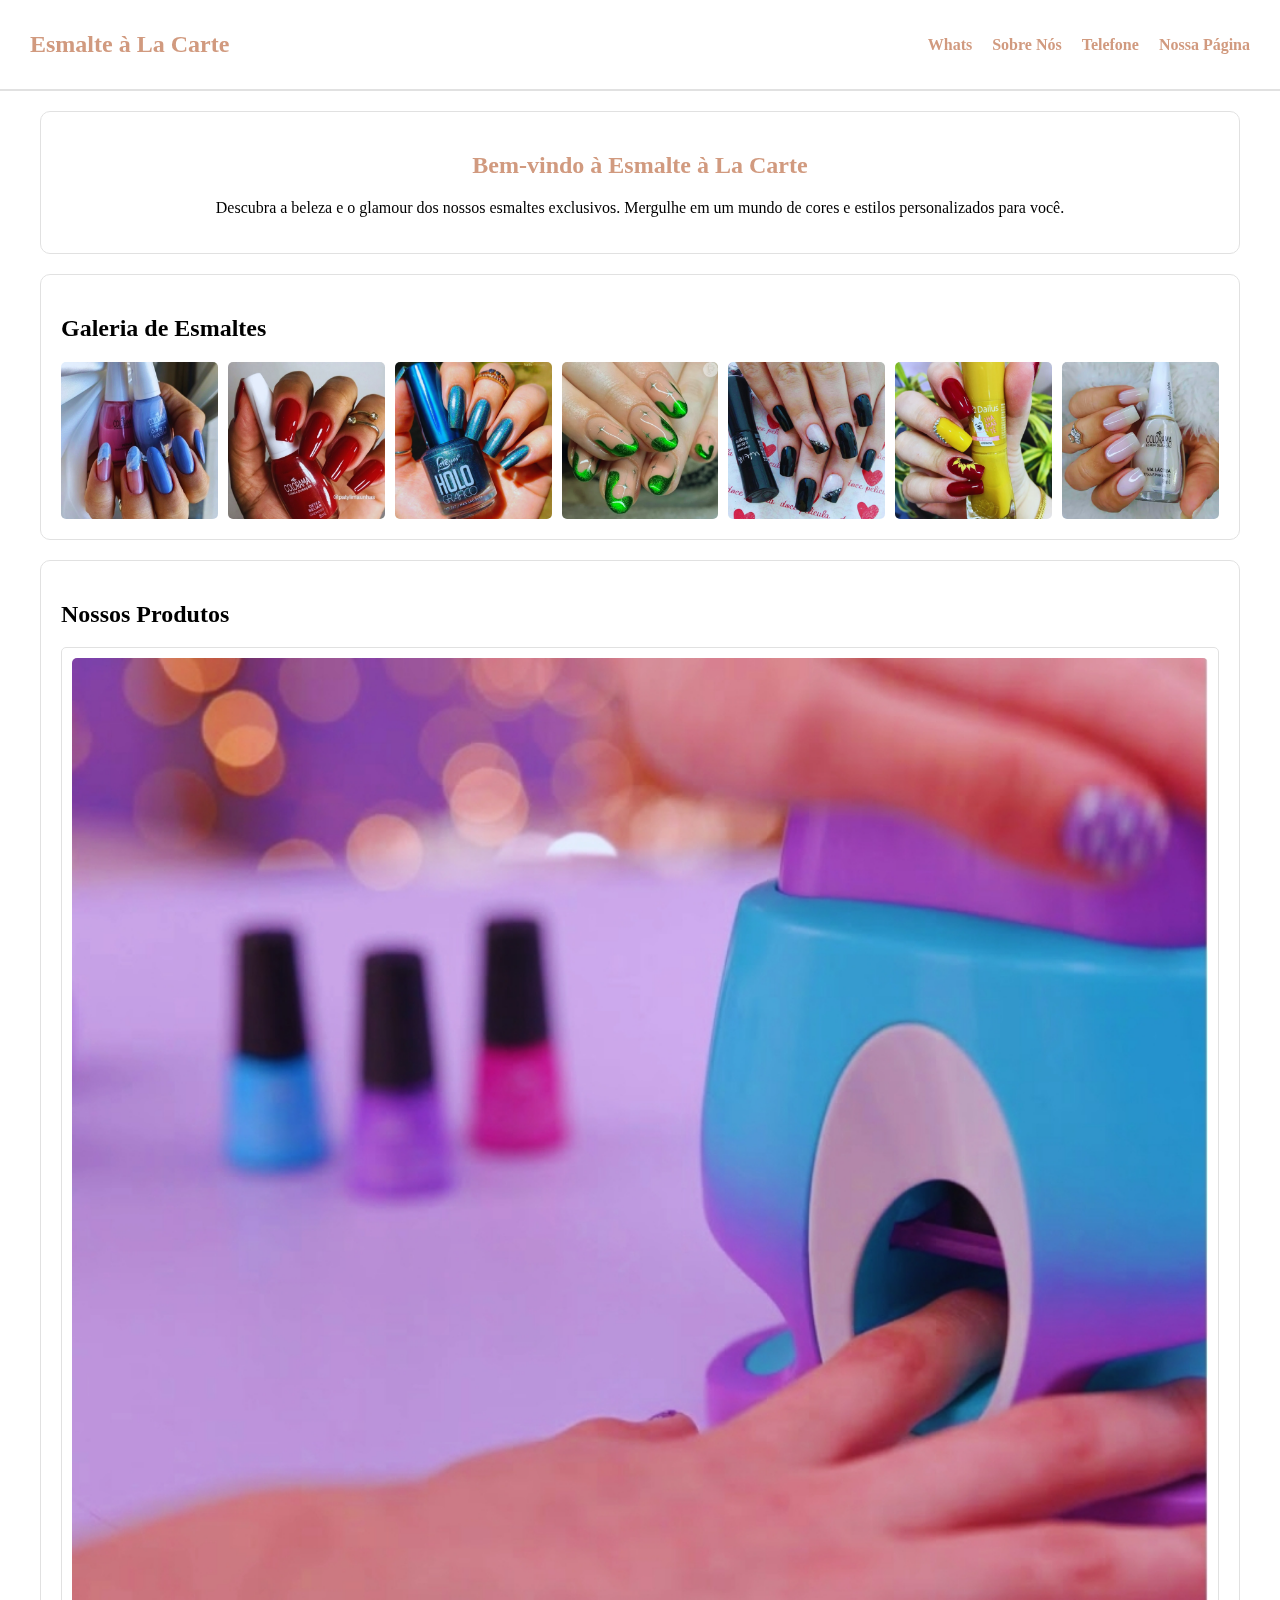
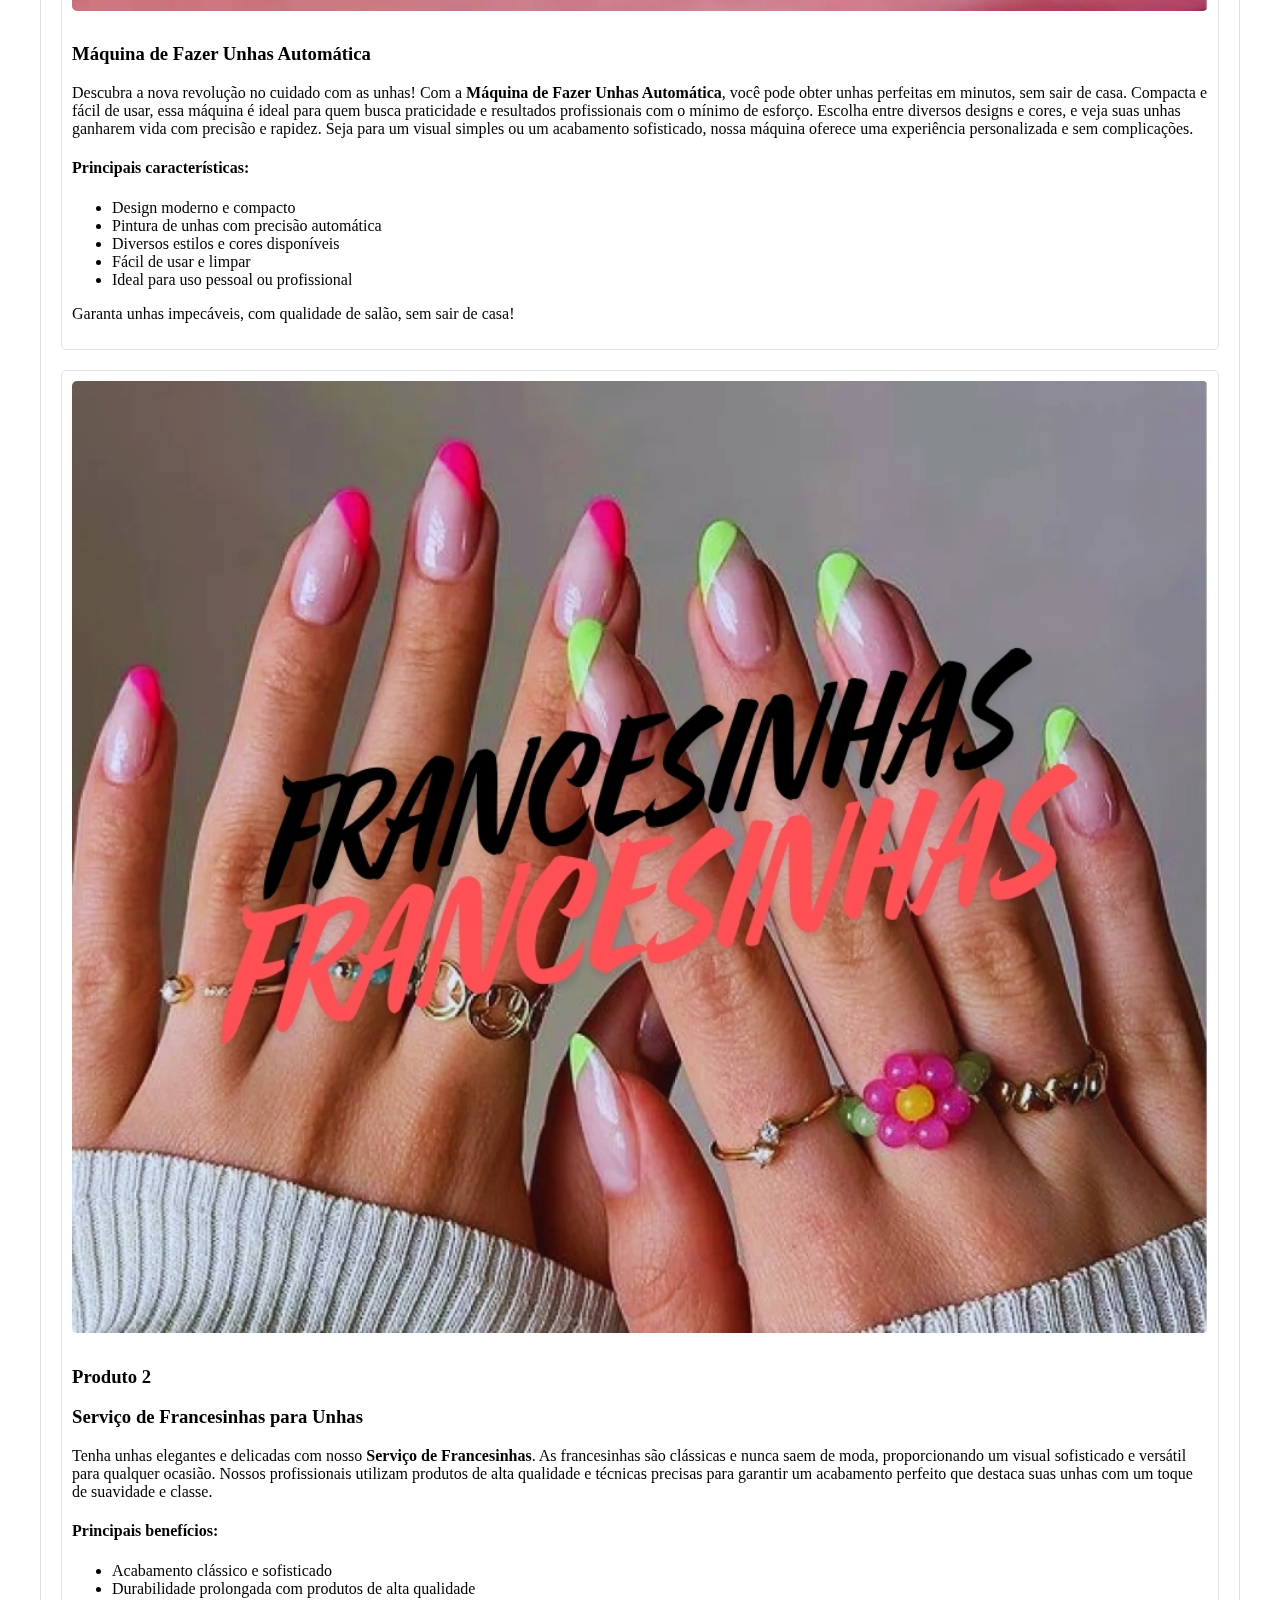
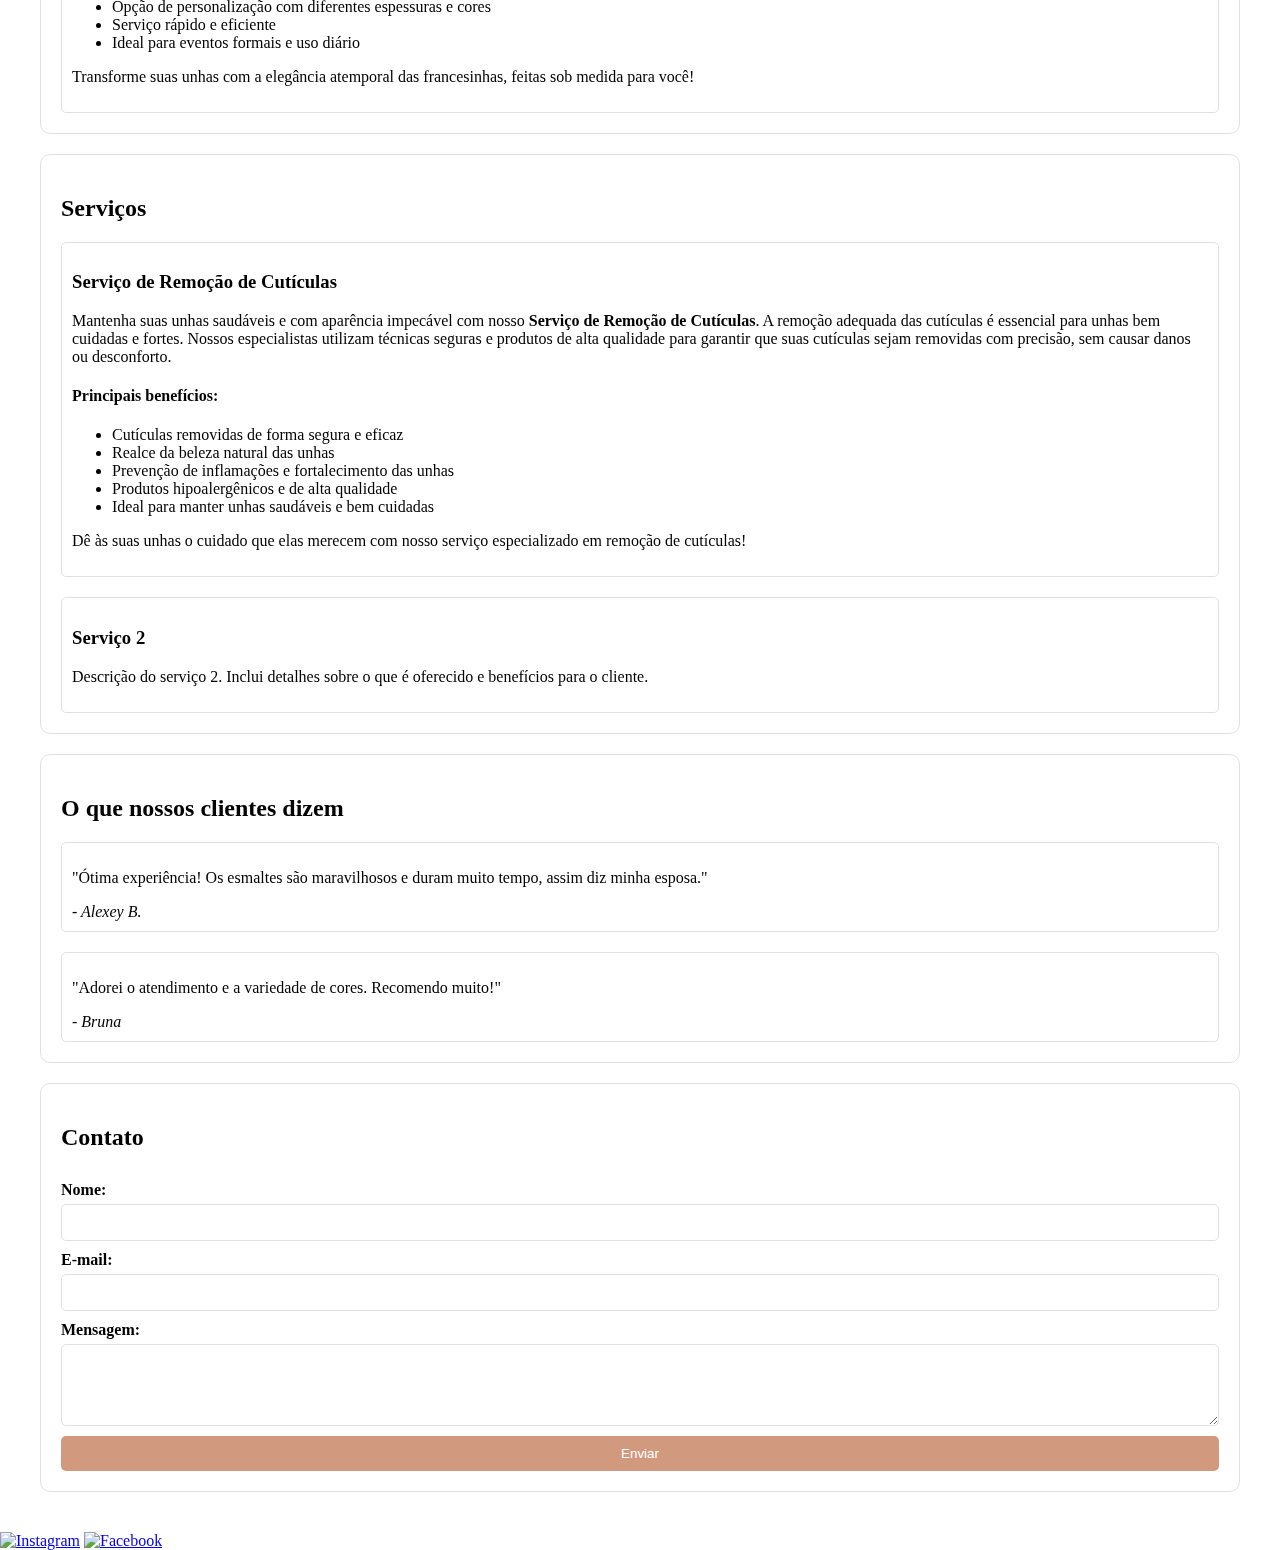
==== commit 91fad146: "X" ====
--- a/index.html
+++ b/index.html
@@ -94,8 +94,22 @@
             <h2>Serviços</h2>
             <div class="service-list">
                 <div class="service-item">
-                    <h3>Serviço 1</h3>
-                    <p>Descrição do serviço 1. Inclui detalhes sobre o que é oferecido e benefícios para o cliente.</p>
+                    <h3>Serviço de Remoção de Cutículas</h3>
+<p>
+    Mantenha suas unhas saudáveis e com aparência impecável com nosso <strong>Serviço de Remoção de Cutículas</strong>. A remoção adequada das cutículas é essencial para unhas bem cuidadas e fortes. Nossos especialistas utilizam técnicas seguras e produtos de alta qualidade para garantir que suas cutículas sejam removidas com precisão, sem causar danos ou desconforto.
+</p>
+<h4>Principais benefícios:</h4>
+<ul>
+    <li>Cutículas removidas de forma segura e eficaz</li>
+    <li>Realce da beleza natural das unhas</li>
+    <li>Prevenção de inflamações e fortalecimento das unhas</li>
+    <li>Produtos hipoalergênicos e de alta qualidade</li>
+    <li>Ideal para manter unhas saudáveis e bem cuidadas</li>
+</ul>
+<p>
+    Dê às suas unhas o cuidado que elas merecem com nosso serviço especializado em remoção de cutículas!
+</p>
+
                 </div>
                 <div class="service-item">
                     <h3>Serviço 2</h3>
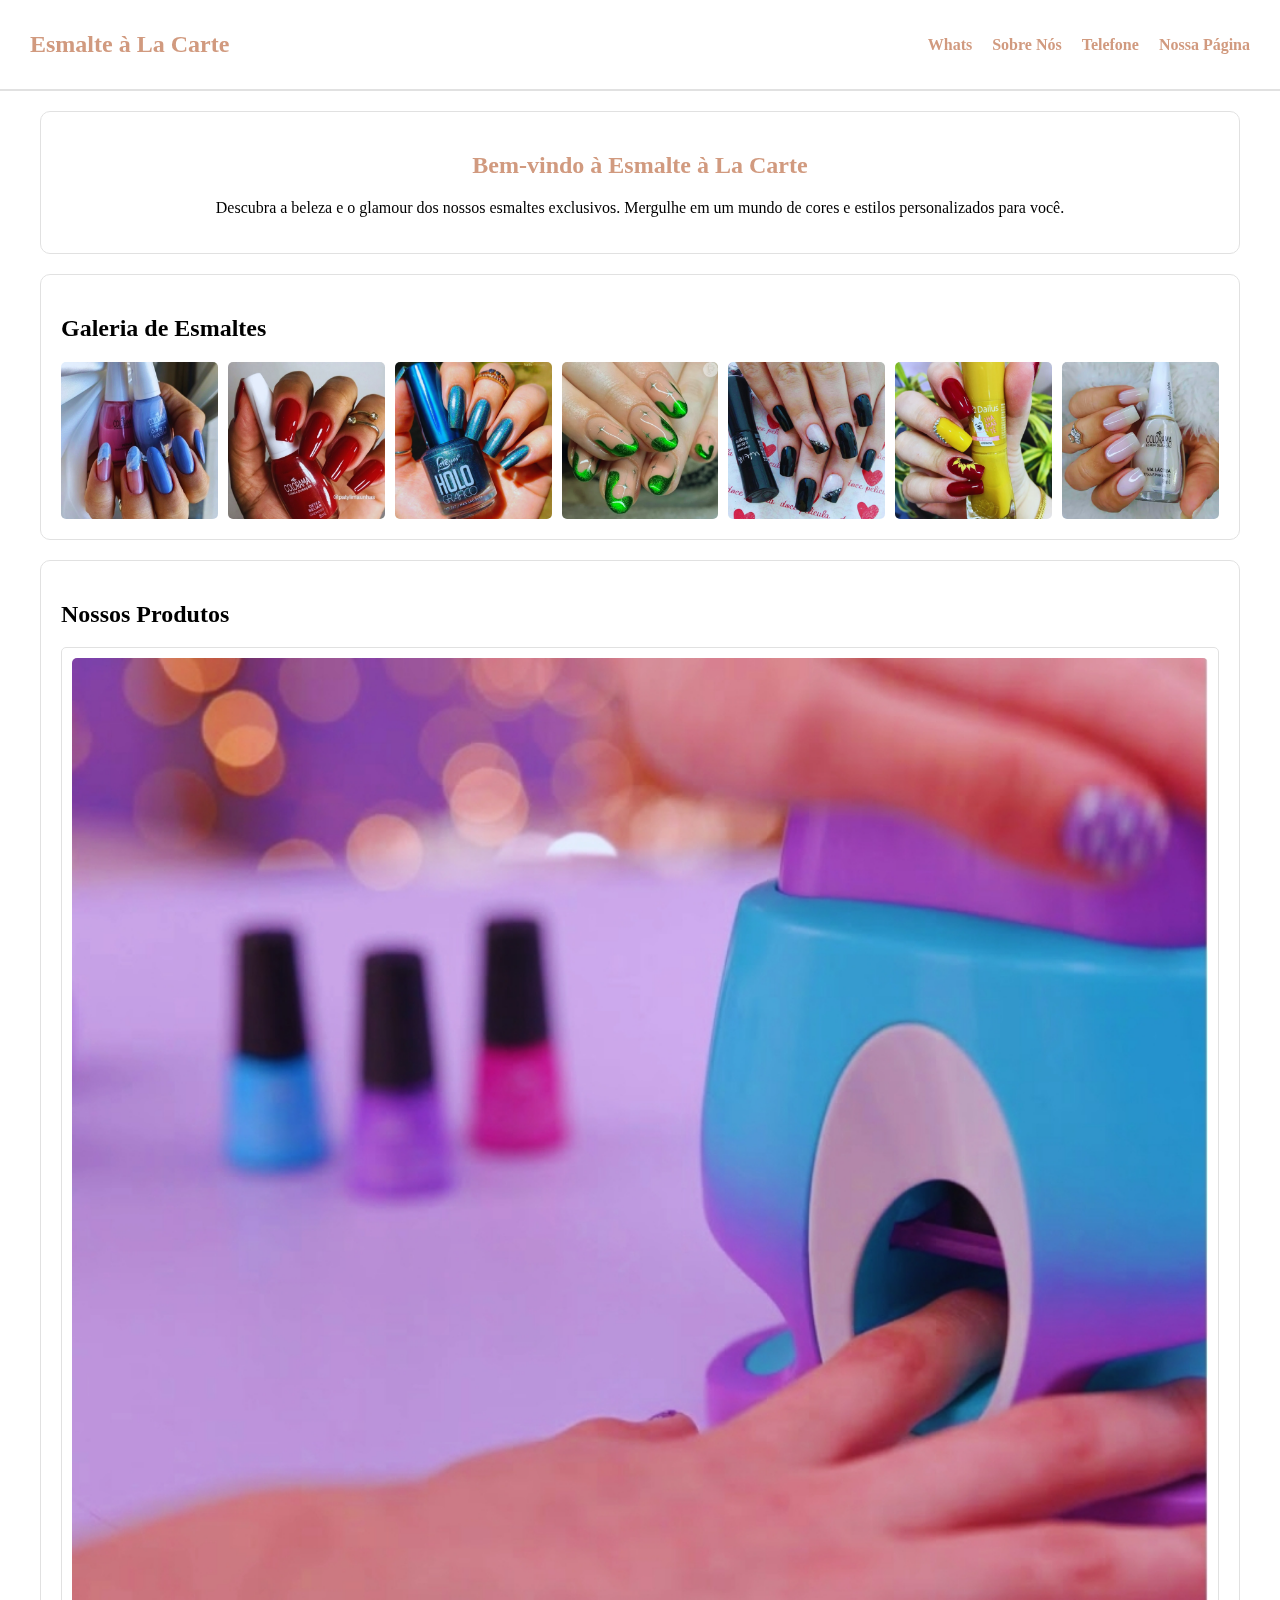
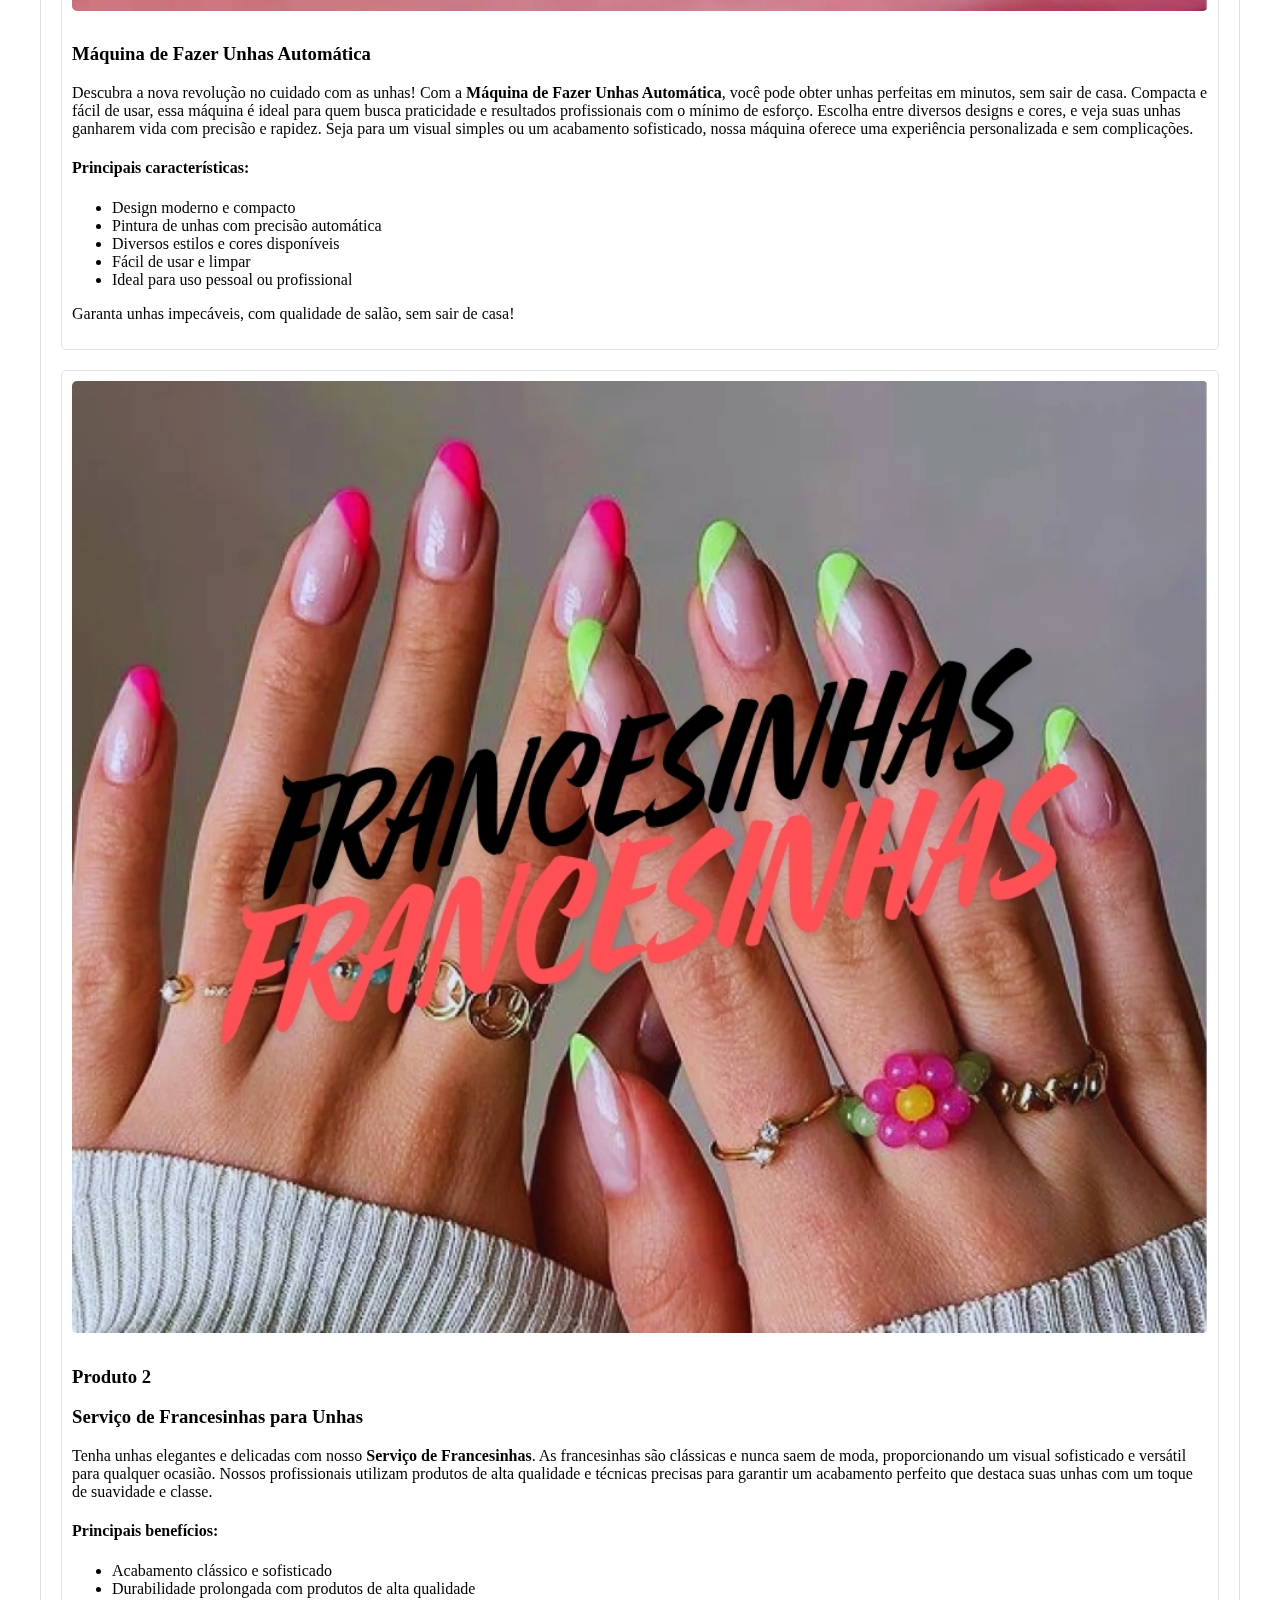
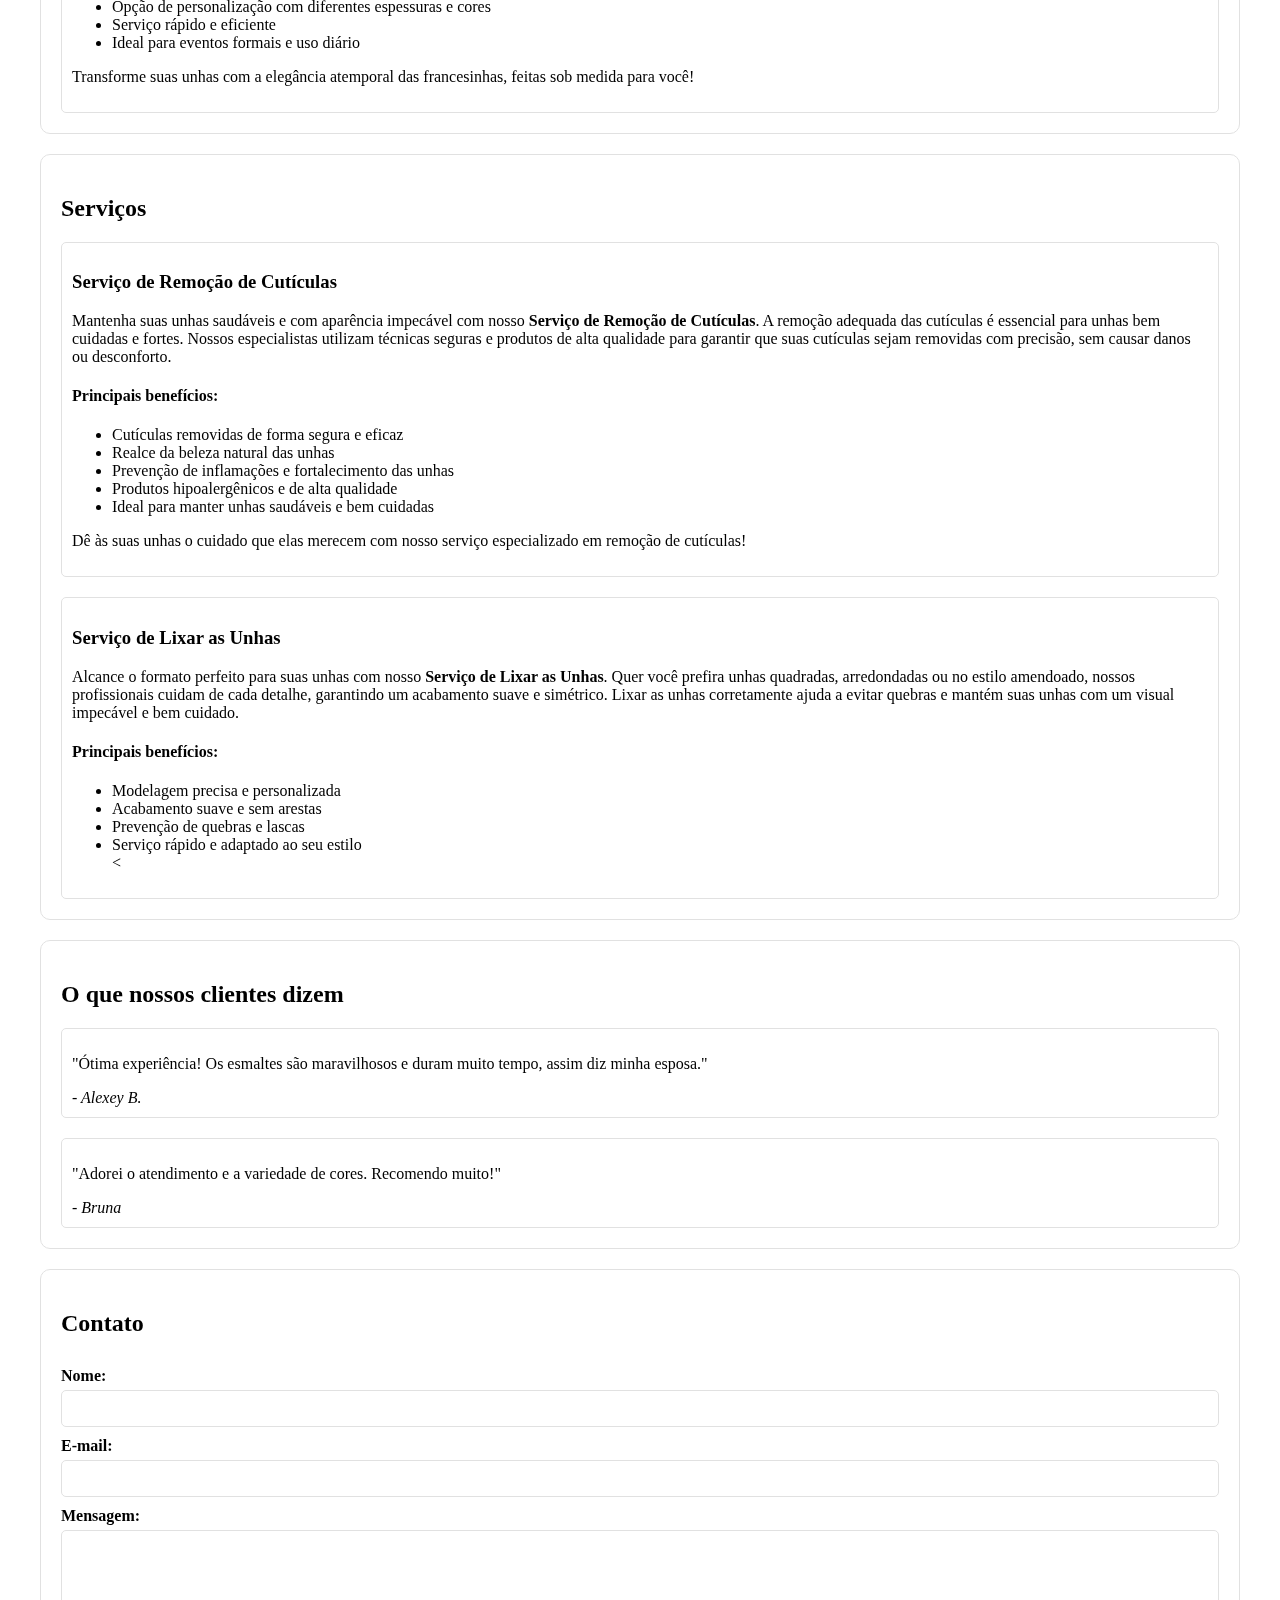
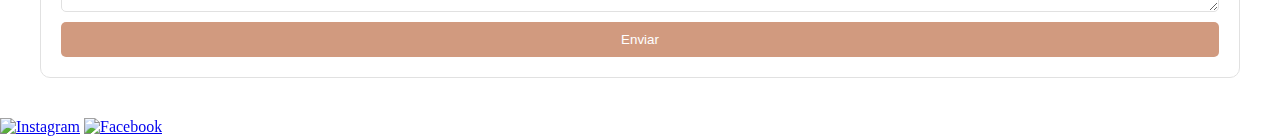
==== commit ff8be50f: "X" ====
--- a/index.html
+++ b/index.html
@@ -112,8 +112,18 @@
 
                 </div>
                 <div class="service-item">
-                    <h3>Serviço 2</h3>
-                    <p>Descrição do serviço 2. Inclui detalhes sobre o que é oferecido e benefícios para o cliente.</p>
+                    <h3>Serviço de Lixar as Unhas</h3>
+<p>
+    Alcance o formato perfeito para suas unhas com nosso <strong>Serviço de Lixar as Unhas</strong>. Quer você prefira unhas quadradas, arredondadas ou no estilo amendoado, nossos profissionais cuidam de cada detalhe, garantindo um acabamento suave e simétrico. Lixar as unhas corretamente ajuda a evitar quebras e mantém suas unhas com um visual impecável e bem cuidado.
+</p>
+<h4>Principais benefícios:</h4>
+<ul>
+    <li>Modelagem precisa e personalizada</li>
+    <li>Acabamento suave e sem arestas</li>
+    <li>Prevenção de quebras e lascas</li>
+    <li>Serviço rápido e adaptado ao seu estilo</li>
+    <
+
                 </div>
             </div>
         </section>
